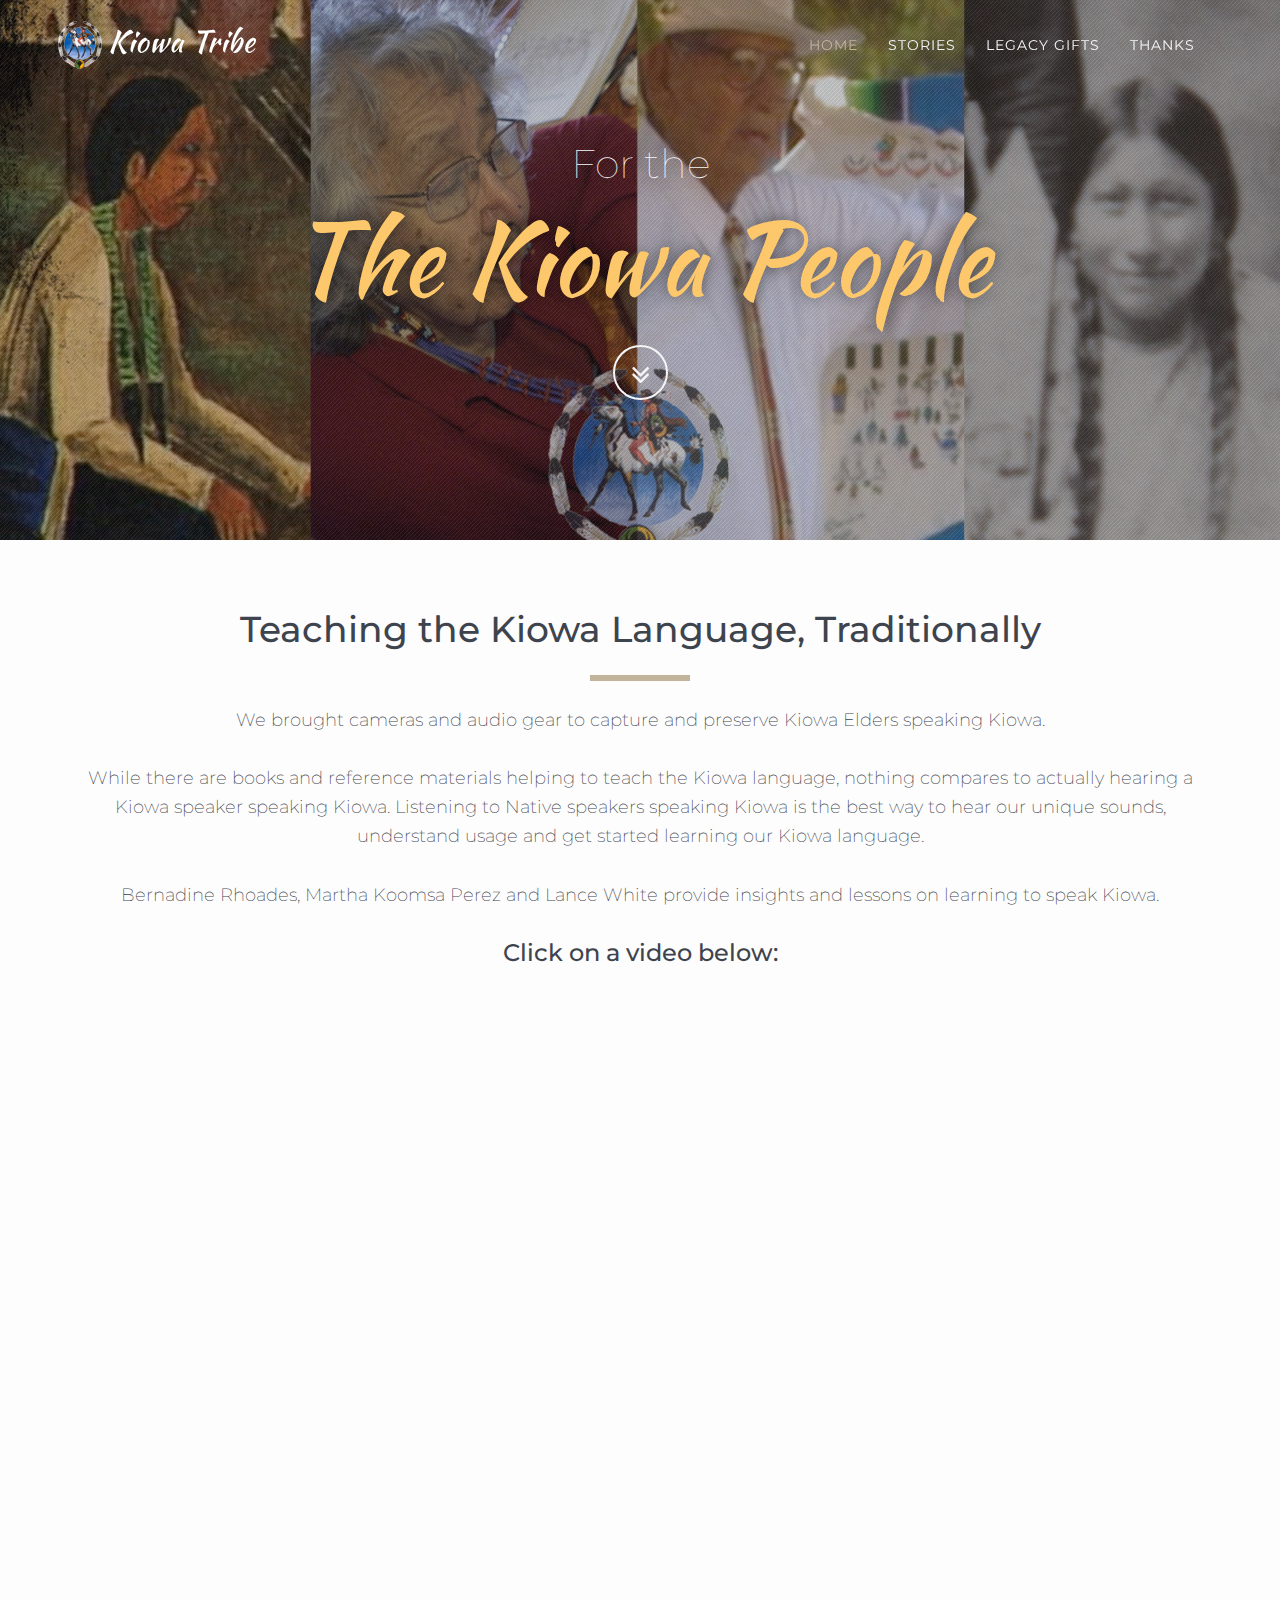
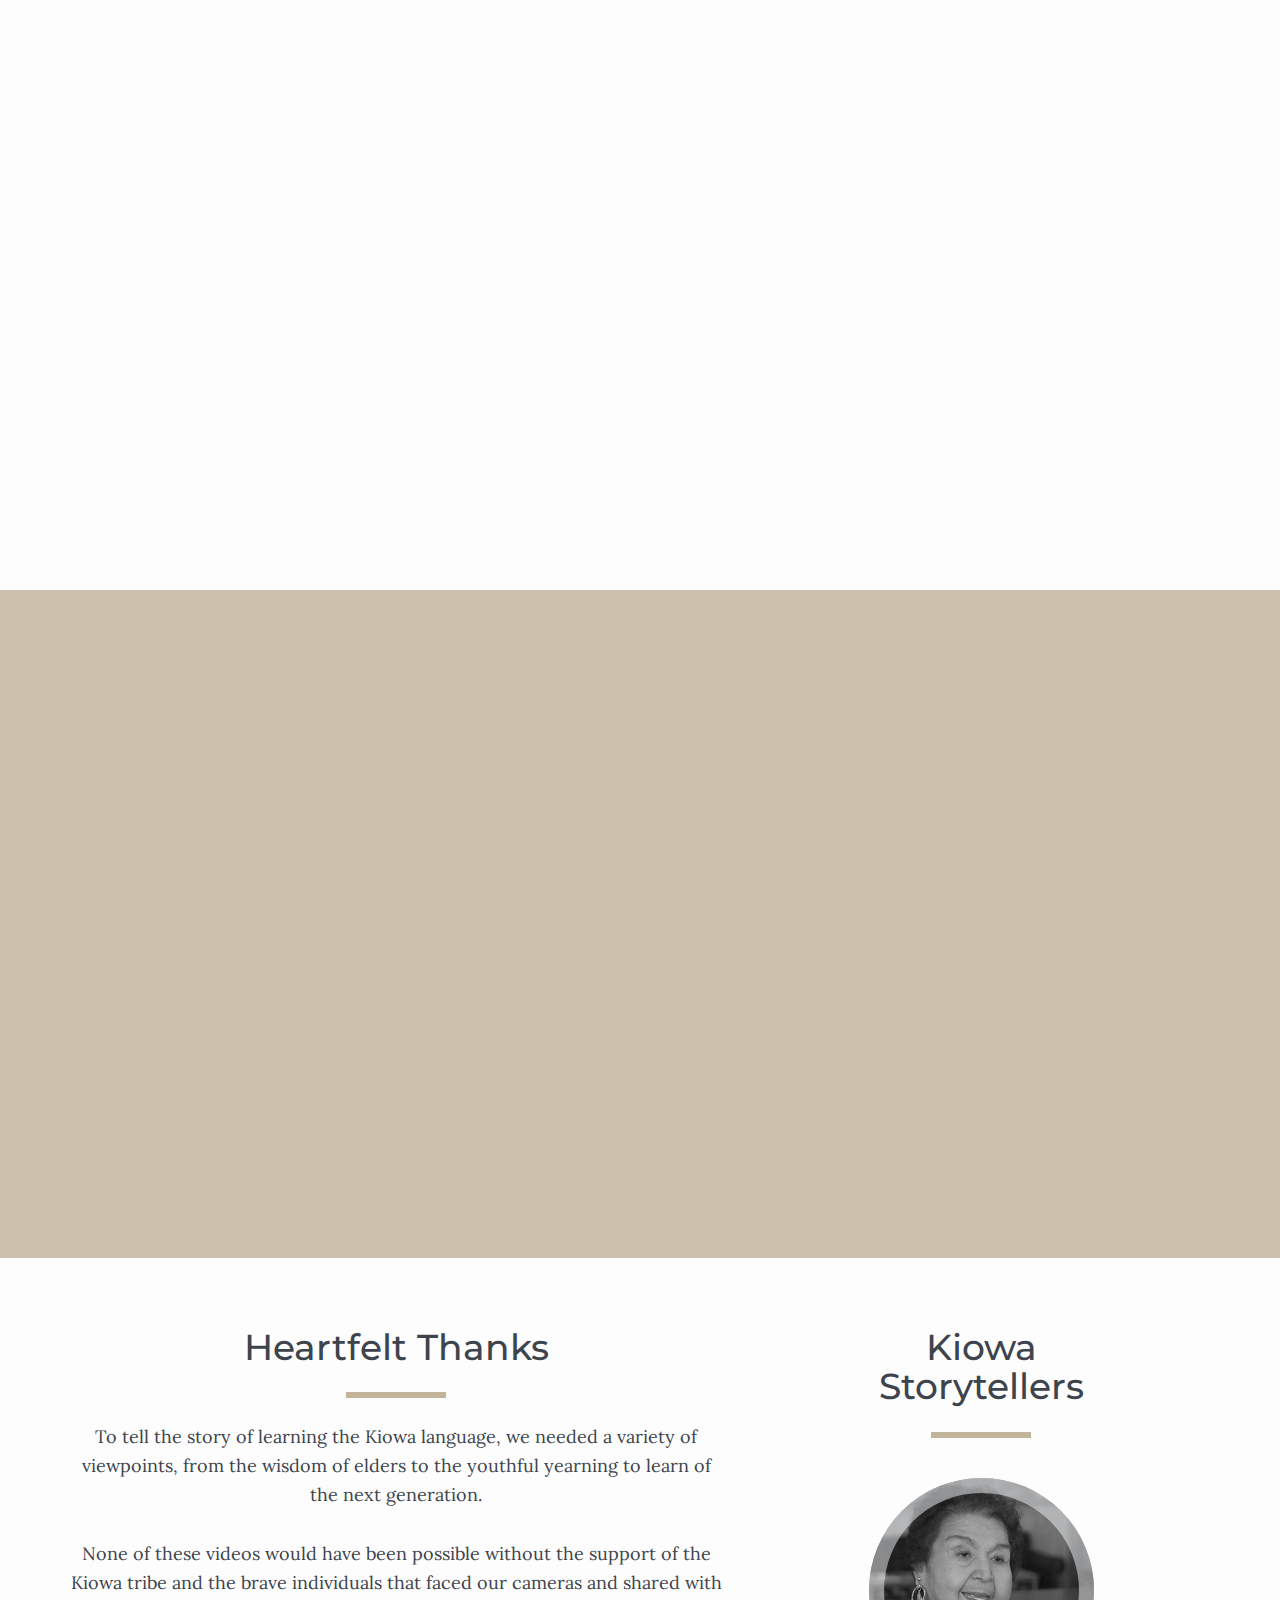
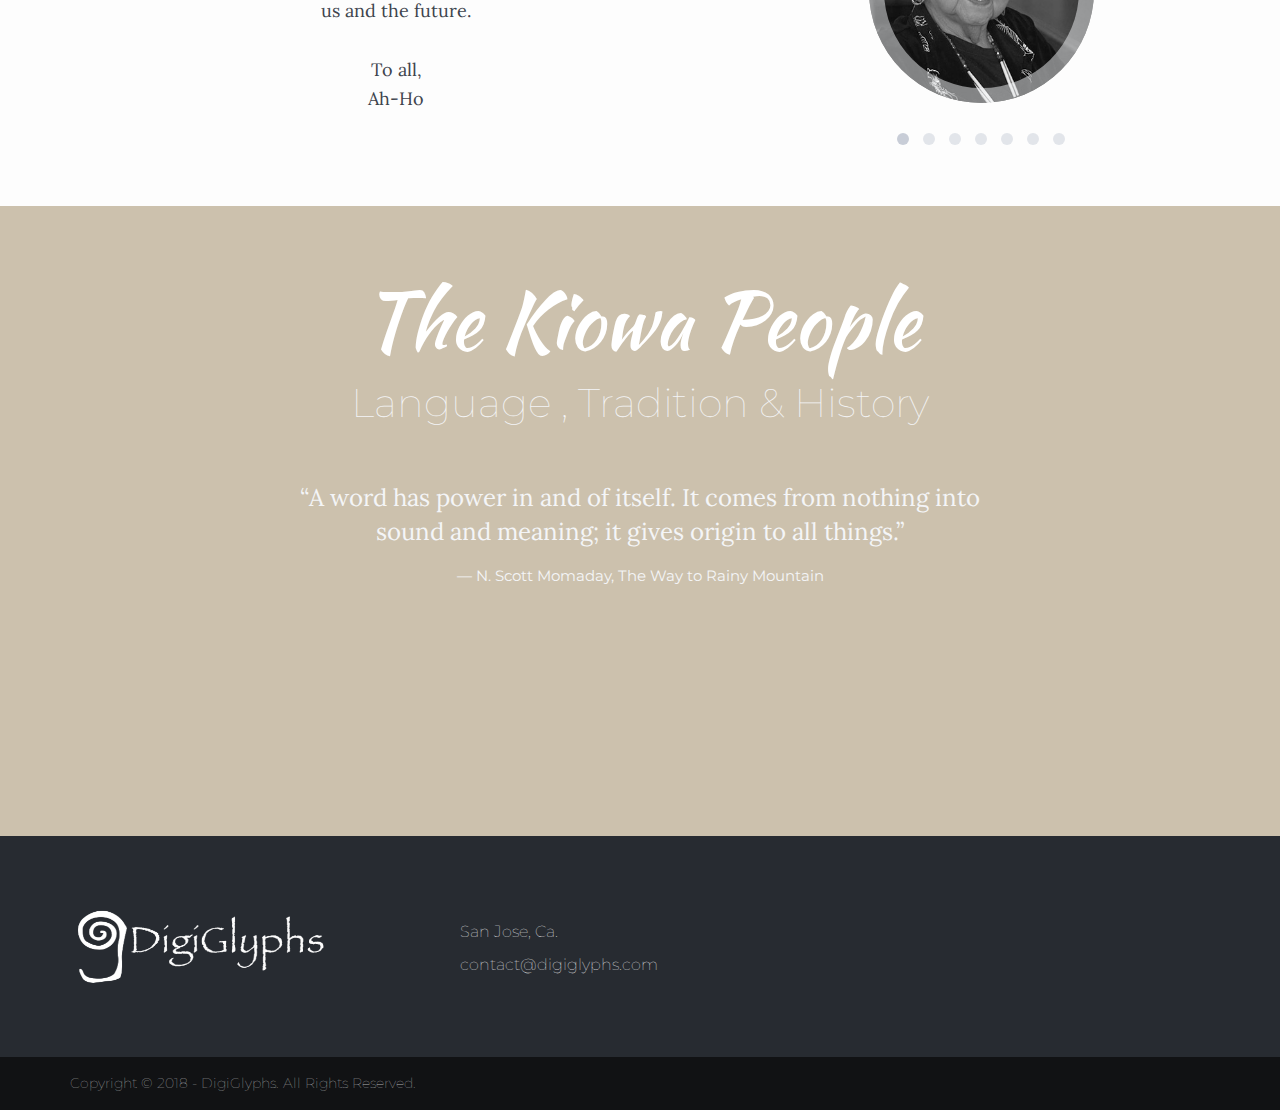
==== index.html @ 1495ea6d "initial commit" ====
<!DOCTYPE html>
<html lang="en">

<head>

    <meta charset="utf-8">
    <meta name="viewport" content="width=device-width, initial-scale=1, maximum-scale=1, user-scalable=no">
    <meta name="description" content="">
    <meta name="author" content="">

    <title>The Kiowa People</title>

    <!-- Bootstrap Core CSS -->
    <link href="assets/css/bootstrap/bootstrap.min.css" rel="stylesheet" type="text/css">

    <!-- Fonts -->
    <link href="assets/css/plugins/font-awesome/css/font-awesome.min.css" rel="stylesheet" type="text/css">
    <link href='http://fonts.googleapis.com/css?family=Lora:400,700,400italic,700italic' rel='stylesheet' type='text/css'>
    <link href='http://fonts.googleapis.com/css?family=Montserrat:400,700' rel='stylesheet' type='text/css'>
    <link href='http://fonts.googleapis.com/css?family=Pacifico' rel='stylesheet' type='text/css'>

    <!-- Retina Images Plugin -->
    <script src="assets/js/plugins/retina/retina.min.js"></script>

    <!-- Plugin CSS -->
    <link href="assets/css/plugins/hover/hover.min.css" rel="stylesheet">
    <link href="assets/css/plugins/owl.carousel/owl.carousel.css" rel="stylesheet">
    <link href="assets/css/plugins/owl.carousel/owl.theme.css" rel="stylesheet">
    <link href="assets/css/plugins/owl.carousel/owl.transitions.css" rel="stylesheet">
    <link href="assets/css/plugins/jquery.fs.wallpaper/jquery.fs.wallpaper.css" rel="stylesheet">
    <link href="assets/css/plugins/magnific-popup/magnific-popup.css" rel="stylesheet">

    <!-- Spectrum CSS -->
     <link href="assets/css/spectrum-coffee.css" rel="stylesheet">

    <!-- Special CSS -->
     <link href="assets/css/kiowapeople.css" rel="stylesheet">

    <!-- HTML5 shim and Respond.js IE8 support of HTML5 elements and media queries -->
    <!--[if lt IE 9]>
      <script src="assets/js/html5shiv.js"></script>
      <script src="assets/js/respond.min.js"></script>
    <![endif]-->

</head>

<body id="page-top" data-spy="scroll" data-target=".navbar-fixed-top">

    <div id="wrapper">

        <nav class="navbar navbar-dark navbar-fixed-top" role="navigation">
            <div class="container">
                <div class="navbar-header page-scroll">
                    <button type="button" class="navbar-toggle" data-toggle="collapse" data-target=".navbar-main-collapse">
                        <i class="fa fa-bars"></i>
                    </button>
                    <a class="navbar-brand" href="https://www.kiowatribe.org" target="_blank">
                        <span class="logo">
                            <img src="assets/img/logo.png" alt="">
                        </span>
                    </a>
                </div>

                <!-- Collect the nav links, forms, and other content for toggling -->
                <div class="collapse navbar-collapse navbar-right navbar-main-collapse">
                    <ul class="nav navbar-nav">
                        <!-- Hidden li included to remove active class from about link when scrolled up past about section -->
                        <li class="hidden">
                            <a href="#page-top"></a>
                        </li>
                        <li class="page-scroll">
                            <a href="#page-top">Home</a>
                        </li>
                        <li class="page-scroll">
                            <a href="#blog">Stories</a>
                        </li>
                        <li class="page-scroll">
                            <a href="#call">Legacy Gifts</a>
                        </li>
                        <li class="page-scroll">
                            <a href="#about">Thanks</a>
                        </li>
                        <!--<li class="page-scroll">-->
                            <!--<a href="#contact">Contact</a>-->
                        <!--</li>-->
                    </ul>
                </div>
                <!-- /.navbar-collapse -->
            </div>
            <!-- /.container -->
        </nav>

        <header class="intro-img-half intro-dark-bg" style="background-image: url(assets/img/demo-bgs/kiowa_people_header_bg.jpg)" data-stellar-background-ratio="0.5">
            <div class="overlay"></div>
            <div class="intro-body" data-scrollreveal="move 0 over 1s">
                <div class="container banner">
                    <div class="intro-welcome">For the</div>
                    <br>
                    <h1 class="brand-heading">
                        <span class="text-primary">The Kiowa People</span>
                    </h1>
                    <div class="">
                        <div class="item active">
                            <!--<span class="text-secondary">Teaching The Kiowa Language, Traditionally</span>-->
                        </div>
                    </div>
                    <div class="page-scroll" data-scrollreveal="enter bottom after .6s">
                        <a href="#blog" class="btn btn-scroll-light sink">
                            <i class="fa fa-angle-double-down"></i>
                        </a>
                    </div>
                </div>
            </div>
        </header>


        <section id="blog" class="blog-1 bg-lighter">
            <div class="container">
                <div class="row">
                    <div class="col-lg-12 text-center">
                        <h2>Teaching the Kiowa Language, Traditionally</h2>
                        <hr class="primary mb">
                    </div>
                </div>
                <div class="row">
                    <div class="col-lg-12 intro-text text-center">
                        <p>
                            We brought cameras and audio gear to capture and preserve Kiowa Elders speaking Kiowa.
                        </p>
                        <p>
                            While there are books and reference materials helping to teach the Kiowa language, nothing compares to actually hearing a Kiowa speaker speaking Kiowa.  Listening to Native speakers speaking Kiowa is the best way to hear our unique sounds, understand usage and get started learning our Kiowa language.
                        </p>
                        <p>
                            Bernadine Rhoades, Martha Koomsa Perez and Lance White provide insights and lessons on learning to speak Kiowa.
                        </p>
                        <p>
                        <h3>Click on a video below:</h3>
                        </p>
                    </div>
                </div>
                <!-- Video Line -->
                <div class="row blog-row">
                    <div class="col-md-4 blog-col" data-scrollreveal="enter left over 1.5s">
                        <a href="javascript:void(0);" class="blog-preview-img portfolio-link"
                           data-vid-title="Kiowa Language Lessons from Our Elders"
                           data-vid-id="260702461"
                           data-vid-subtitle="Kiowa Language Lesson"
                           data-vid-description=" short documentary on learning to speak Kiowa, why we started losing the language and the desires to save it."
                           data-vid-time="5 minutes 45 seconds"
                           data-vid-date=""
                           data-toggle="modal">
                            <div class="caption">
                                <div class="caption-content">
                                    <i class="fa fa-play-circle-o fa-3x"></i>
                                </div>
                            </div>
                            <img src="assets/img/demo-blog/video-panel_coming_soon.jpg" class="img-responsive" alt="">
                        </a>
                        <div class="blog-preview-content">
                            <h3>
                                <a href="javascript:void(0);" class="portfolio-link"
                                   data-vid-title="Kiowa Language Lessons from Our Elders"
                                   data-vid-id="260702461"
                                   data-vid-subtitle="Kiowa Language Lesson"
                                   data-vid-description="A short documentary on learning to speak Kiowa, why we started losing the language and the desires to save it."
                                   data-vid-time="5 minutes 45 seconds"
                                   data-vid-date=""
                                   data-toggle="modal">Learning Kiowa</a>
                                <p>&nbsp;</p>
                            </h3>
                            <p class="description">A short documentary on learning to speak Kiowa, why we started losing the language and the desires to save it.</p>
                            <div class="continue pull-right btn btn-default btn btn-default">
                                <a href="javascript:void(0);" class="portfolio-link"
                                   data-vid-title="Kiowa Language Lessons from Our Elders"
                                   data-vid-id="260702461"
                                   data-vid-subtitle="Kiowa Language Lesson"
                                   data-vid-description=" short documentary on learning to speak Kiowa, why we started losing the language and the desires to save it."
                                   data-vid-time="5 minutes 45 seconds"
                                   data-vid-date=""
                                   data-toggle="modal">
                                    Watch now &rarr;
                                </a>
                            </div>
                            <ul class="meta list-inline">
                                <li>&nbsp;</li>
                            </ul>
                        </div>
                    </div>

                    <!-- Video Line 2-->
                    <div class="col-md-4 blog-col" data-scrollreveal="enter left over 1.5s">
                        <a href="#portfolio-modal-2" class="blog-preview-img portfolio-link"
                           data-vid-title="Kiowa Language Lessons from Our Elders"
                           data-vid-id="264141052"
                           data-vid-subtitle="Kiowa Language Lesson"
                           data-vid-description="Kiowa Elder Bernadine Rhoades has spoken Kiowa since birth.  It’s the language she grew up speaking daily. Bernadine introduces viewers to the unique sounds of the Kiowa language and some basic conversational words.."
                           data-vid-time="15 minutes 10 seconds"
                           data-vid-date=""
                           data-toggle="modal">
                            <div class="caption">
                                <div class="caption-content">
                                    <i class="fa fa-play-circle-o fa-3x"></i>
                                </div>
                            </div>
                            <img src="assets/img/demo-blog/bernadine1.jpg" class="img-responsive" alt="">
                        </a>
                        <div class="blog-preview-content">
                            <h3>
                                <a href="#portfolio-modal-2" class="portfolio-link"
                                   data-vid-title="Kiowa Language Lessons from Our Elders"
                                   data-vid-id="264141052"
                                   data-vid-subtitle="Kiowa Language Lesson"
                                   data-vid-description="Kiowa Elder Bernadine Rhoades has spoken Kiowa since birth.  It’s the language she grew up speaking daily. Bernadine introduces viewers to the unique sounds of the Kiowa language and some basic conversational words."
                                   data-vid-time="15 minutes 10 seconds"
                                   data-vid-date=""
                                   data-toggle="modal">Bernadine H. Rhoades <div style="font-size: 14px; margin-left: -8px"> &nbsp;&nbsp;“Tosahnha”</div></a>
                                <p>Introduction to the Kiowa Language</p>
                            </h3>
                            <p class="description">Kiowa Elder Bernadine Rhoades has spoken Kiowa since birth.  It’s the language she grew up speaking daily.
                                Bernadine introduces viewers to the unique sounds of the Kiowa language and some basic conversational words.</p>
                            <div class="continue pull-right btn btn-default">
                                <a href="#portfolio-modal-2" class="portfolio-link"
                                   data-vid-title="Kiowa Language Lessons from Our Elders"
                                   data-vid-id="264141052"
                                   data-vid-subtitle="Kiowa Language Lesson"
                                   data-vid-description="Kiowa Elder Bernadine Rhoades has spoken Kiowa since birth.  It’s the language she grew up speaking daily. Bernadine introduces viewers to the unique sounds of the Kiowa language and some basic conversational words."
                                   data-vid-time="15 minutes 10 seconds"
                                   data-vid-date=""
                                   data-toggle="modal">
                                    Watch now &rarr;
                                </a>
                            </div>
                            <ul class="meta list-inline">
                                <li>&nbsp;</li>
                            </ul>
                        </div>
                    </div>
                    <!-- Video Line 3 -->
                    <div class="col-md-4 blog-col" data-scrollreveal="enter left over 1.5s">
                        <a href="#portfolio-modal-2" class="blog-preview-img portfolio-link"
                           data-vid-title="Kiowa Language Lessons from Our Elders"
                           data-vid-id="264533274"
                           data-vid-subtitle="Kiowa Language Lesson 1"
                           data-vid-description="Martha Koomsa Perez learned to speak Kiowa from her father Bill Koomsa. She is dedicated to teaching others the Kiowa language.  In her first lesson, Martha provides background on the language while teaching words for every day use."
                           data-vid-time="19 minutes 50 seconds"
                           data-vid-date=""
                           data-toggle="modal">
                            <div class="caption">
                                <div class="caption-content">
                                    <i class="fa fa-play-circle-o fa-3x"></i>
                                </div>
                            </div>
                            <img src="assets/img/demo-blog/martha_L1.jpg" class="img-responsive" alt="">
                        </a>
                        <div class="blog-preview-content">
                            <h3>
                                <a href="j#portfolio-modal-2" class="portfolio-link"
                                   data-vid-title="Kiowa Language Lessons from Our Elders"
                                   data-vid-id="264533274"
                                   data-vid-subtitle="Kiowa Language Lesson 1"
                                   data-vid-description="Martha Koomsa Perez learned to speak Kiowa from her father Bill Koomsa. She is dedicated to teaching others the Kiowa language.  In her first lesson, Martha provides background on the language while teaching words for every day use."
                                   data-vid-time="19 minutes 50 seconds"
                                   data-vid-date=""
                                   data-toggle="modal">Martha Koomsa Perez</a>
                                <p>Kiowa Language Lesson 1</p>
                            </h3>
                            <p class="description">Martha Koomsa Perez learned to speak Kiowa from her father Bill Koomsa. She is dedicated to teaching others the Kiowa language.  In her first lesson, Martha provides background on the language while teaching words for every day use.</p>
                            <div class="continue pull-right btn btn-default">
                                <a href="#portfolio-modal-2" class="portfolio-link"
                                   data-vid-title="Kiowa Language Lessons from Our Elders"
                                   data-vid-id="264533274"
                                   data-vid-subtitle="Kiowa Language Lesson 1"
                                   data-vid-description="Martha Koomsa Perez learned to speak Kiowa from her father Bill Koomsa. She is dedicated to teaching others the Kiowa language.  In her first lesson, Martha provides background on the language while teaching words for every day use."
                                   data-vid-time="19 minutes 50 seconds"
                                   data-vid-date=""
                                   data-toggle="modal">
                                    Watch now &rarr;
                                </a>
                            </div>
                            <ul class="meta list-inline">
                                <li>&nbsp;</li>
                            </ul>
                        </div>
                    </div>
                </div>
                <!-- Video Line 4 -->
                <div class="row blog-row">
                    <div class="col-md-4 blog-col" data-scrollreveal="enter left over 1.5s">
                        <a href="#portfolio-modal-2" class="blog-preview-img portfolio-link"
                           data-vid-title="Kiowa Language Lessons from Our Elders"
                           data-vid-id="264532308"
                           data-vid-subtitle="Kiowa Language Lesson 2"
                           data-vid-description="Kiowa Speaker Martha Koomsa Perez continues providing lessons on the Kiowa language. She reviews the unique sounds used in the language and discusses words that sound alike."
                           data-vid-time="5 minutes 41 seconds"
                           data-vid-date=""
                           data-toggle="modal">
                            <div class="caption">
                                <div class="caption-content">
                                    <i class="fa fa-play-circle-o fa-3x"></i>
                                </div>
                            </div>
                            <img src="assets/img/demo-blog/martha_L2.jpg" class="img-responsive" alt="">
                        </a>
                        <div class="blog-preview-content">
                            <h3>
                                <a href="#portfolio-modal-2" class="portfolio-link"
                                   data-vid-title="Kiowa Language Lessons from Our Elders"
                                   data-vid-id="264532308"
                                   data-vid-subtitle="Kiowa Language Lesson 2"
                                   data-vid-description="Kiowa Speaker Martha Koomsa Perez continues providing lessons on the Kiowa language. She reviews the unique sounds used in the language and discusses words that sound alike."
                                   data-vid-time="5 minutes 41 seconds"
                                   data-vid-date=""
                                   data-toggle="modal">Martha Koomsa Perez</a>
                                <p>Kiowa Language Lesson 2</p>
                            </h3>
                            <p class="description">Kiowa Speaker Martha Koomsa Perez continues providing lessons on the Kiowa language. She reviews the unique sounds used in the language and discusses words that sound alike.</p>
                            <div class="continue pull-right btn btn-default">
                                <a href="#portfolio-modal-2" class="portfolio-link"
                                   data-vid-title="Kiowa Language Lessons from Our Elders"
                                   data-vid-id="264532308"
                                   data-vid-subtitle="Kiowa Language Lesson 2"
                                   data-vid-description="Kiowa Speaker Martha Koomsa Perez continues providing lessons on the Kiowa language. She reviews the unique sounds used in the language and discusses words that sound alike."
                                   data-vid-time="5 minutes 41 seconds"
                                   data-vid-date=""
                                   data-toggle="modal">
                                    Watch now &rarr;
                                </a>
                            </div>
                            <ul class="meta list-inline">
                                <li>&nbsp;</li>
                            </ul>
                        </div>
                    </div>
                    <!-- Video Line -->
                    <div class="col-md-4 blog-col" data-scrollreveal="enter left over 1.5s">
                        <a href="javascript:void(0);" class="blog-preview-img portfolio-link"
                           data-vid-title="Kiowa Language Lessons from Our Elders"
                           data-vid-id="260702461"
                           data-vid-subtitle="Kiowa Language Lesson"
                           data-vid-description="Kiowa-speaker Martha Koomsa Perez encourages viewers to use the Kiowa language in daily life. She reviews common Kiowa words and conversational phrases to use in daily life."
                           data-vid-time="5 minutes 45 seconds"
                           data-vid-date=""
                           data-toggle="modal">
                            <div class="caption">
                                <div class="caption-content">
                                    <i class="fa fa-play-circle-o fa-3x"></i>
                                </div>
                            </div>
                            <img src="assets/img/demo-blog/video-panel_coming_soon.jpg" class="img-responsive" alt="">
                        </a>
                        <div class="blog-preview-content">
                            <h3>
                                <a href="javascript:void(0);" class="portfolio-link"
                                   data-vid-title="Kiowa Language Lessons from Our Elders"
                                   data-vid-id="260702461"
                                   data-vid-subtitle="Kiowa Language Lesson"
                                   data-vid-description="Kiowa-speaker Martha Koomsa Perez encourages viewers to use the Kiowa language in daily life. She reviews common Kiowa words and conversational phrases to use in daily life."
                                   data-vid-time="5 minutes 45 seconds"
                                   data-vid-date=""
                                   data-toggle="modal">Martha Koomsa Perez</a>
                                <p>Kiowa Language Lesson 3</p>
                            </h3>
                            <p class="description">Kiowa-speaker Martha Koomsa Perez encourages viewers to use the Kiowa language in daily life. She reviews common Kiowa words and conversational phrases to use in daily life.</p>
                            <div class="continue pull-right btn btn-default">
                                <a href="javascript:void(0);" class="portfolio-link"
                                   data-vid-title="Kiowa Language Lessons from Our Elders"
                                   data-vid-id="260702461"
                                   data-vid-subtitle="Kiowa Language Lesson"
                                   data-vid-description="Kiowa-speaker Martha Koomsa Perez encourages viewers to use the Kiowa language in daily life. She reviews common Kiowa words and conversational phrases to use in daily life."
                                   data-vid-time="5 minutes 45 seconds"
                                   data-vid-date=""
                                   data-toggle="modal">
                                    Watch now &rarr;
                                </a>
                            </div>
                            <ul class="meta list-inline">
                                <li>&nbsp;</li>
                            </ul>
                        </div>
                    </div>
                    <!-- Video Line -->
                    <div class="col-md-4 blog-col" data-scrollreveal="enter left over 1.5s">
                        <a href="#portfolio-modal-2" class="blog-preview-img portfolio-link"
                           data-vid-title="Kiowa Language Lessons from Our Elders"
                           data-vid-id="264268846"
                           data-vid-subtitle="Kiowa Language Lesson"
                           data-vid-description="Lance White was raised by his grandparents. Their only language was Kiowa.  Lance shares his knowledge of common Kiowa words and conversational phrases to use in daily conversations."
                           data-vid-time="12 minutes"
                           data-vid-date=""
                           data-toggle="modal">
                            <div class="caption">
                                <div class="caption-content">
                                    <i class="fa fa-play-circle-o fa-3x"></i>
                                </div>
                            </div>
                            <img src="assets/img/demo-blog/lance.jpg" class="img-responsive" alt="">
                        </a>
                        <div class="blog-preview-content">
                            <h3>
                                <a href="#portfolio-modal-2" class="portfolio-link"
                                   data-vid-title="Kiowa Language Lessons from Our Elders"
                                   data-vid-id="264268846"
                                   data-vid-subtitle="Kiowa Language Lesson"
                                   data-vid-description="Lance White was raised by his grandparents. Their only language was Kiowa.  Lance shares his knowledge of common Kiowa words and conversational phrases to use in daily conversations."
                                   data-vid-time="12 minutes"
                                   data-vid-date=""
                                   data-toggle="modal">Lance White</a>
                                <p>Kiowa Language Lesson</p>
                            </h3>
                            <p class="description">Lance White was raised by his grandparents.  Their only language was Kiowa.  Lance shares his knowledge of common Kiowa words and conversational phrases to use in daily conversations.</p>
                            <div class="continue pull-right btn btn-default">
                                <a href="#portfolio-modal-2" class="portfolio-link"
                                   data-vid-title="Kiowa Language Lessons from Our Elders"
                                   data-vid-id="264268846"
                                   data-vid-subtitle="Kiowa Language Lesso"
                                   data-vid-description="Lance White was raised by his grandparents. Their only language was Kiowa.  Lance shares his knowledge of common Kiowa words and conversational phrases to use in daily conversations."
                                   data-vid-time="12 minutes"
                                   data-vid-date=""
                                   data-toggle="modal">
                                    Watch now &rarr;
                                </a>
                            </div>
                            <ul class="meta list-inline">
                                <li>&nbsp;</li>
                            </ul>
                        </div>
                    </div>
                </div>
            </div>
        </section>




        <aside class="blog-1 bg-parallax-dark nopadding" style="background-image: url(assets/img/demo-bgs/faces-demo.jpg);" data-stellar-background-ratio="0.5" id="call">
            <div class="aside-overlay">
                <div class="container koomsa-gift">
                    <div class="row blog-row">

                        <!-- Video Line -->
                        <div class="col-md-4 blog-col" data-scrollreveal="enter left over 1.5s">
                            <a href="javascript:void(0);" class="blog-preview-img portfolio-link"
                               data-vid-title="It Started with a Call"
                               data-vid-id="260702461"
                               data-vid-subtitle="Koomsa Family Legacy"
                               data-vid-description="Martha shared many sacred Koomsa family stories, songs and drumming in Koomsa Family Legacy. She encourages other families to share so that our stories, songs, crafts, ways and language are preserved."
                               data-vid-time="5 minutes 45 seconds"
                               data-vid-date=""
                               data-toggle="modal">
                                <div class="caption">
                                    <div class="caption-content">
                                        <i class="fa fa-play-circle-o fa-3x"></i>
                                    </div>
                                </div>
                                <img src="assets/img/demo-blog/video-panel_coming_soon.jpg" class="img-responsive" alt="">
                            </a>
                            <div class="blog-preview-content">
                                <h3>
                                    <a href="javascript:void(0);" class="portfolio-link"
                                       data-vid-title="It Started with a Call"
                                       data-vid-id="260702461"
                                       data-vid-subtitle="Koomsa Family Legacy"
                                       data-vid-description="Martha shared many sacred Koomsa family stories, songs and drumming in Koomsa Family Legacy. She encourages other families to share so that our stories, songs, crafts, ways and language are preserved."
                                       data-vid-time="5 minutes 45 seconds"
                                       data-vid-date=""
                                       data-toggle="modal">Koomsa Family Legacy</a>
                                    <p>A Gift to the Kiowa People</p>
                                </h3>
                                <p class="description">Martha shared many sacred Koomsa family stories, songs and
                                    drumming in Koomsa Family Legacy. <br>
                                    She encourages other families to share so that
                                    our stories, songs, crafts, ways and language are preserved.</p>
                                <div class="continue pull-right btn btn-default">
                                    <a href="javascript:void(0);" class="portfolio-link"
                                       data-vid-title="It Started with a Call"
                                       data-vid-id="260702461"
                                       data-vid-subtitle="Koomsa Family Legacy"
                                       data-vid-description="Martha shared many sacred Koomsa family stories, songs and drumming in Koomsa Family Legacy. She encourages other families to share so that our stories, songs, crafts, ways and language are preserved."
                                       data-vid-time="5 minutes 45 seconds"
                                       data-vid-date=""
                                       data-toggle="modal">
                                        Watch now &rarr;
                                    </a>
                                </div>
                                <ul class="meta list-inline">
                                    <li></li>
                                </ul>
                            </div>
                        </div>
                        <!-- // END Video line -->

                        <!-- Video Line -->
                        <div class="col-md-4 blog-col" data-scrollreveal="enter left over 1.5s">
                            <a href="javascript:void(0);" class="blog-preview-img portfolio-link"
                               data-vid-title="It Started with a Call"
                               data-vid-id="260702461"
                               data-vid-subtitle="Koomsa Family Songs"
                               data-vid-description="Enjoy the sounds of Kiowa songs and drums, watch as the Koomsa family
                                    gather to share family songs and drumming in Koomsa Family Songs."
                               data-vid-time="TBD"
                               data-vid-date=""
                               data-toggle="modal">
                                <div class="caption">
                                    <div class="caption-content">
                                        <i class="fa fa-play-circle-o fa-3x"></i>
                                    </div>
                                </div>
                                <img src="assets/img/demo-blog/video-panel_coming_soon.jpg" class="img-responsive" alt="">
                            </a>
                            <div class="blog-preview-content">
                                <h3>
                                    <a href="javascript:void(0);" class="portfolio-link"
                                       data-vid-title="It Started with a Call"
                                       data-vid-id="260702461"
                                       data-vid-subtitle="Koomsa Family Songs"
                                       data-vid-description="Enjoy the sounds of Kiowa songs and drums, watch as the Koomsa family
                                    gather to share family songs and drumming in Koomsa Family Songs."
                                       data-vid-time="TBD"
                                       data-vid-date=""
                                       data-toggle="modal">Koomsa Family Songs</a>
                                    <p>Traditional Kiowa Songs</p>
                                </h3>
                                <p class="description">Enjoy the sounds of Kiowa songs and drums, watch as the Koomsa family
                                    gather to share family songs and drumming in Koomsa Family Songs.</p>
                                <div class="continue pull-right btn btn-default">
                                    <a href="javascript:void(0);" class="portfolio-link"
                                       data-vid-title="It Started with a Call"
                                       data-vid-id="260702461"
                                       data-vid-subtitle="Koomsa Family Songs"
                                       data-vid-description="Enjoy the sounds of Kiowa songs and drums, watch as the Koomsa family
                                    gather to share family songs and drumming in Koomsa Family Songs."
                                       data-vid-time="TBD"
                                       data-vid-date=""
                                       data-toggle="modal">
                                        Watch now &rarr;
                                    </a>
                                </div>
                                <ul class="meta list-inline">
                                    <li></li>
                                </ul>
                            </div>
                        </div>
                        <!-- // END Video line -->

                        <!-- Video Line -->
                        <div class="col-md-4 blog-col" data-scrollreveal="enter left over 1.5s">

                            <div class="call-text-block">
                                <h2 style="margin-top: 0">The Time is Now</h2>
                                <hr class="light" style="max-width: 100%; width: 100%">
                                <p>
                                    Martha Koomsa Perez insisted that now was the time to preserve the sounds of the
                                    Kiowa language with broadcast-quality video recorded lessons, “We learned to speak
                                    Kiowa by hearing and using the language daily, to learn our language, you must hear
                                    it in action.” She volunteered to have her Kiowa language classes videotaped so that
                                    students can hear the unique sound of the Kiowa language and incorporate Kiowa words
                                    into daily life.
                                </p>
                                <p>
                                    Martha then took it a step further, by allowing her sacred family songs and stories
                                    be videotaped and shared for the benefit of the Kiowa tribe today and tomorrow.
                                </p>

                            </div>
                        </div>
                        <!-- // END Video line -->


                    </div>
                </div>
            </div>
        </aside>


        <section id="about" class="about-3 bg-lighter text-center">
            <div class="container">
                <div class="row">
                    <div class="col-lg-7 col-md-6">
                        <h2>Heartfelt Thanks</h2>
                        <hr class="primary">
                        <p>To tell the story of learning the Kiowa language, we needed a variety of viewpoints, from the
                            wisdom of elders to the youthful yearning to learn of the next generation.</p>
                        <p>None of these videos would have been possible without the support of the Kiowa tribe and the
                            brave individuals that faced our cameras and shared with us and the future.</p>

                           <p> To all,
                               <br>
                               Ah-Ho</p>
                    </div>
                    <div class="col-lg-3 col-lg-offset-1 col-md-6">
                        <h2>Kiowa Storytellers</h2>
                        <hr class="primary">
                        <div id="about-3-carousel" class="text-center">
                            <div class="item about-img-1">
                                <div class="info">
                                    <!-- Mobile Fallback Image -->
                                    <img class="img-responsive img-circle visible-xs" src="assets/img/demo-portraits/portrait-1.jpg" alt="">
                                    <!-- Name / Position / Social Links -->
                                    <h3>Martha Koomsa Perez </h3>
                                    <p>Kiowa Elder</p>
                                </div>
                            </div>
                            <div class="item about-img-2">
                                <div class="info">
                                    <!-- Mobile Fallback Image -->
                                    <img class="img-responsive img-circle visible-xs" src="assets/img/demo-portraits/portrait-2.jpg" alt="">
                                    <!-- Name / Position / Social Links -->
                                    <h3>Bernadine H. Rhoades</h3>
                                    <p>Kiowa Elder</p>
                                </div>
                            </div>
                            <div class="item about-img-3">
                                <div class="info">
                                    <!-- Mobile Fallback Image -->
                                    <img class="img-responsive img-circle visible-xs" src="assets/img/demo-portraits/portrait-3.jpg" alt="">
                                    <!-- Name / Position / Social Links -->
                                    <h3>Lance White</h3>
                                    <p>Kiowa Elder</p>
                                </div>
                            </div>
                            <div class="item about-img-4">
                                <div class="info">
                                    <!-- Mobile Fallback Image -->
                                    <img class="img-responsive img-circle visible-xs" src="assets/img/demo-portraits/portrait-4.jpg" alt="">
                                    <!-- Name / Position / Social Links -->
                                    <h3>Ernest Redbird</h3>
                                    <p>Kiowa Elder</p>
                                </div>
                            </div>
                            <div class="item about-img-5">
                                <div class="info">
                                    <!-- Mobile Fallback Image -->
                                    <img class="img-responsive img-circle visible-xs" src="assets/img/demo-portraits/portrait-5.jpg" alt="">
                                    <!-- Name / Position / Social Links -->
                                    <h3>Darin Zotigh</h3>
                                    <p>Kiowa Elder</p>
                                </div>
                            </div>
                            <div class="item about-img-6">
                                <div class="info">
                                    <!-- Mobile Fallback Image -->
                                    <img class="img-responsive img-circle visible-xs" src="assets/img/demo-portraits/portrait-6.jpg" alt="">
                                    <!-- Name / Position / Social Links -->
                                    <h3>Matthew Komalty</h3>
                                    <p>Kiowa Elder</p>
                                </div>
                            </div>
                            <div class="item about-img-7">
                                <div class="info">
                                    <!-- Mobile Fallback Image -->
                                    <img class="img-responsive img-circle visible-xs" src="assets/img/demo-portraits/portrait-7.jpg" alt="">
                                    <!-- Name / Position / Social Links -->
                                    <h3>Dianna Hadley</h3>
                                    <p>Kiowa Tribe Member</p>
                                </div>
                            </div>
                        </div>
                    </div>
                </div>
            </div>
        </section>


        <aside class="bg-parallax-dark nopadding" style="background-image: url(assets/img/demo-bgs/sunrise_background.jpg);" data-stellar-background-ratio="0.5">
            <div class="aside-overlay">
                <div class="container lower-aside">
                    <div class="row text-center">
                        <div class="col-lg-8 col-lg-offset-2">
                            <h1 >The Kiowa People</h1>
                            <span class="sub-title">Language , Tradition & History</span>

                            <div class="quote">
                                “A word has power in and of itself. It comes from nothing into sound and meaning; it gives origin to all things.”
                                <span>― N. Scott Momaday, The Way to Rainy Mountain</span>
                            </div>
                            <div class="gap">

                            </div>
                        </div>

                    </div>
                </div>
            </div>
        </aside>




        <!--<section id="contact" class="contact-1">-->
            <!--<div class="container">-->
                <!--<div class="row">-->
                    <!--<div class="col-lg-6" data-scrollreveal="enter left over 1.5s">-->
                        <!--<h2>Contact Us</h2>-->
                        <!--<p>Spectrum comes loaded with a working contact form! Just follow the instructions in the documentation to get your form working. All you need to do is change an email address, no code writing required!</p>-->
                        <!--<p>The contact form to the right is a demo form and will not send email to Start Bootstrap. If you have a question about the theme, please contact us through our WrapBootstrap profile.</p>-->
                    <!--</div>-->
                    <!--<div class="col-lg-5 col-lg-offset-1" data-scrollreveal="enter right over 1.5s">-->
                        <!--<br>-->
                        <!--<form name="sentMessage" id="contactForm" novalidate>-->
                            <!--<div class="row control-group">-->
                                <!--<div class="form-group col-xs-12 floating-label-form-group controls">-->
                                    <!--<label>Name</label>-->
                                    <!--<input type="text" class="form-control" placeholder="Name" id="name" required data-validation-required-message="Please enter your name.">-->
                                    <!--<p class="help-block text-danger"></p>-->
                                <!--</div>-->
                            <!--</div>-->
                            <!--<div class="row control-group">-->
                                <!--<div class="form-group col-xs-12 floating-label-form-group controls">-->
                                    <!--<label>Email Address</label>-->
                                    <!--<input type="email" class="form-control" placeholder="Email Address" id="email" required data-validation-required-message="Please enter your email address.">-->
                                    <!--<p class="help-block text-danger"></p>-->
                                <!--</div>-->
                            <!--</div>-->
                            <!--<div class="row control-group">-->
                                <!--<div class="form-group col-xs-12 floating-label-form-group controls">-->
                                    <!--<label>Message</label>-->
                                    <!--<textarea rows="5" class="form-control" placeholder="Message" id="message" required data-validation-required-message="Please enter a message."></textarea>-->
                                    <!--<p class="help-block text-danger"></p>-->
                                <!--</div>-->
                            <!--</div>-->
                            <!--<br>-->
                            <!--<div id="success"></div>-->
                            <!--<div class="row">-->
                                <!--<div class="form-group col-xs-12">-->
                                    <!--<button type="submit" class="btn btn-lg btn-primary btn-square btn-raised">Send</button>-->
                                <!--</div>-->
                            <!--</div>-->
                        <!--</form>-->
                    <!--</div>-->
                <!--</div>-->
            <!--</div>-->
        <!--</section>-->

        <footer class="footer-1">
            <div class="upper">
                <div class="container">
                    <div class="row">
                        <div class="col-md-3">
                            <a href="http://www.digiglyphs.com" target="_blank" class="footer-logo"><h2 class="script"><img src="assets/img/logo-footer.png" > </h2></a>
                            <!--<address>-->
                                <!--<br>San Jose, Ca.-->
                                <!--<br>contact@digiglyphs.com-->
                                <!--<br>-->
                                <!--<abbr title="Phone">P:</abbr> <a href="tel:408-261-3008">(408) 261-3008</a>-->
                            <!--</address>-->
                        </div>
                        <div class="col-md-1 hidden-xs">
                            &nbsp;
                        </div>
                        <div class="col-md-3" style="padding-top: 35px">
                            <ul class="list-unstyled footer-links">
                                <li>
                                    San Jose, Ca.
                                </li>
                                <li>
                                    <a href="mailto:contact@digiglyphs.com">contact@digiglyphs.com</a>
                                </li>
                                <!--<li>-->
                                    <!--<a href="tel:408-261-3008">(408) 261-3008</a>-->
                                <!--</li>-->
                            </ul>
                        </div>
                        <div class="col-md-2">
                            <!--<h4>Documentation</h4>-->
                            <!--<ul class="list-unstyled footer-links">-->
                                <!--<li>-->
                                    <!--<a href="#">Bootstrap Components</a>-->
                                <!--</li>-->
                                <!--<li>-->
                                    <!--<a href="#">Usage Information</a>-->
                                <!--</li>-->
                                <!--<li>-->
                                    <!--<a href="tel:408-261-3008">(408) 261-3008</a>-->
                                <!--</li>-->
                            <!--</ul>-->
                        </div>
                        <div class="col-md-3">
                            <!--<h4>Social</h4>-->
                            <!--<ul class="list-inline">-->
                                <!--<li>-->
                                    <!--<a href="#" class="btn btn-social-light btn-facebook"><i class="fa fa-fw fa-facebook"></i></a>-->
                                <!--</li>-->
                                <!--<li>-->
                                    <!--<a href="#" class="btn btn-social-light btn-twitter"><i class="fa fa-fw fa-twitter"></i></a>-->
                                <!--</li>-->
                                <!--<li>-->
                                    <!--<a href="#" class="btn btn-social-light btn-dribbble"><i class="fa fa-fw fa-dribbble"></i></a>-->
                                <!--</li>-->
                                <!--<li>-->
                                    <!--<a href="#" class="btn btn-social-light btn-google-plus"><i class="fa fa-fw fa-google-plus"></i></a>-->
                                <!--</li>-->
                            <!--</ul>-->
                        </div>
                    </div>
                </div>
            </div>
            <div class="lower">
                <div class="container">
                    <div class="row">
                        <div class="col-md-12">
                            <span class="small">Copyright &copy; 2018 - DigiGlyphs. All Rights Reserved.</span>
                        </div>
                    </div>
                </div>
            </div>
        </footer>

    </div>

    <!-- Standard Portfolio Modal - Images and Text -->
    <!--<div id="portfolio-modal-1" class="portfolio-modal modal fade" tabindex="-1" role="dialog" aria-hidden="true">-->
        <!--<div class="modal-content">-->
            <!--<div class="close-modal" data-dismiss="modal">-->
                <!--<div class="lr">-->
                    <!--<div class="rl">-->
                    <!--</div>-->
                <!--</div>-->
            <!--</div>-->
            <!--<div class="container">-->
                <!--<div class="row first">-->
                    <!--<div class="col-lg-12">-->
                        <!--<h2 class="page-header">Project Name</h2>-->
                    <!--</div>-->
                <!--</div>-->
                <!--<div class="row">-->
                    <!--<div class="col-md-8">-->
                        <!--<div id="project-details-carousel" class="owl-carousel owl-theme">-->

                            <!--<div class="item">-->
                                <!--<img src="assets/img/demo-portfolio/10.jpg" alt="">-->
                            <!--</div>-->
                            <!--<div class="item">-->
                                <!--<img src="assets/img/demo-portfolio/11.jpg" alt="">-->
                            <!--</div>-->
                            <!--<div class="item">-->
                                <!--<img src="assets/img/demo-portfolio/12.jpg" alt="">-->
                            <!--</div>-->

                        <!--</div>-->
                    <!--</div>-->
                    <!--<div class="col-md-4">-->
                        <!--<h3>Project Description:</h3>-->
                        <!--<p>Lorem ipsum dolor sit amet, consectetur adipisicing elit. Dicta, et, ea, accusantium reprehenderit aliquam numquam fuga natus fugiat odit distinctio illo at unde.</p>-->
                        <!--<p>Lorem ipsum dolor sit amet, consectetur adipisicing elit. Incidunt, iusto molestiae possimus sint dignissimos! Laudantium, dolore, vel, sint, labore optio perferendis illo dolorum similique soluta eum cupiditate assumenda consequatur maiores.</p>-->
                    <!--</div>-->
                <!--</div>-->
                <!--<div class="row">-->
                    <!--<div class="col-md-8">-->
                        <!--<h3>Project Details:</h3>-->
                        <!--<ul class="list-unstyled project-details">-->
                            <!--<li>-->
                                <!--<strong>Client:</strong>Lorem Ipsum</li>-->
                            <!--<li>-->
                                <!--<strong>Services:</strong>Web Design, Photography</li>-->
                            <!--<li>-->
                                <!--<strong>Date:</strong>January 2015</li>-->
                        <!--</ul>-->
                    <!--</div>-->
                <!--</div>-->
            <!--</div>-->
        <!--</div>-->
    <!--</div>-->

    <!-- Standard Portfolio Modal - Video and Text -->
    <div id="portfolio-modal-2" class="portfolio-modal modal fade" tabindex="-1" role="dialog" aria-hidden="true">
        <div class="modal-content">
            <div class="close-modal" data-dismiss="modal">
                <div class="lr">
                    <div class="rl">
                    </div>
                </div>
            </div>
            <div class="container">
                <div class="row first">
                    <div class="col-lg-12">
                        <h2 class="page-header" id="video-modal-title"></h2>
                    </div>
                </div>
                <div class="row">
                    <div class="col-md-8">
                        <iframe id="video1" src="https://player.vimeo.com/video/254002009?title=0&amp;byline=0&amp;portrait=0" allowfullscreen width="400" height="225" style="border: none;"></iframe>
                    </div>
                    <div class="col-md-4">
                        <h3 id="video-modal-subtitle"></h3>
                        <p>
                            <span id="video-modal-descrip">

                            </span>
                        </p>
                    </div>
                </div>
                <div class="row">
                    <div class="col-md-8">
                        <h3>Details:</h3>
                        <ul class="list-unstyled project-details">
                            <li>
                                <strong>Time:</strong> <span id="video-modal-time"></span></li>
                            <!--<li>-->
                                <!--<strong>Services:</strong>Web Design, Photography</li>-->
                            <li>
                                <strong>Date:</strong> <span id="video-modal-date"></span></li>
                        </ul>
                    </div>
                </div>
            </div>
        </div>
    </div>

    <!-- Core JavaScript Files -->
    <script src="assets/js/jquery-1.10.2.js"></script>
    <script src="assets/js/bootstrap/bootstrap.min.js"></script>
    <script src="assets/js/modernizr.custom.js"></script>

    <!-- Plugin JavaScript Files -->
    <script src="assets/js/plugins/jquery.easing/jquery.easing.1.3.js"></script>
    <script src="assets/js/plugins/jquery.fitvids/jquery.fitvids.js"></script>
    <script src="assets/js/plugins/jquery.fs.wallpaper/jquery.fs.wallpaper.min.js"></script>
    <script src="assets/js/plugins/jquery.magnific-popup/jquery.magnific-popup.min.js"></script>
    <script src="assets/js/plugins/jquery.tubular/jquery.tubular.1.0.js"></script>
    <script src="assets/js/plugins/owl.carousel/owl.carousel.min.js"></script>
    <script src="assets/js/plugins/scrollReveal/scrollReveal.js"></script>
    <script src="assets/js/plugins/stellar/stellar.js"></script>
    <script src="assets/js/plugins/SmoothScroll/SmoothScroll.js"></script>
    <script src="assets/js/plugins/jqBootstrapValidation/jqBootstrapValidation.js"></script>
    <script src="assets/js/contact_me.js"></script>
    <script src="assets/js/plugins/isotope/isotope.pkgd.min.js"></script>

    <!-- Spectrum JavaScript Files -->
    <script src="assets/js/spectrum.nav.js"></script>
    <script src="assets/js/spectrum.js"></script>

<script>
    $( document ).ready(function() {

        $("#about-3-carousel").owlCarousel({

            items: 1,
            itemsDesktop: [1199, 1],
            itemsDesktopSmall: [979, 3],
            autoplay:true,
            autoplayTimeout:2000,
            autoplayHoverPause:true

        });

        $( ".portfolio-link" ).each(function( index ) {
            var $vtitle = $(this).data('vid-title');
            var $vurl = $(this).data('vid-id');
            var $vBase = 'https://player.vimeo.com/video/';
            var $vsubTitle = $(this).data('vid-subtitle');
            var $vdescrip = $(this).data('vid-description');
            var $vtime = $(this).data('vid-time');
            var $vdate = $(this).data('vid-date');
            $( this ).on( "click", function() {
                $('#video-modal-title').text($vtitle);
                $('#video1').attr('src' , $vBase + $vurl);
                $('#video-modal-subtitle').text($vsubTitle);
                $('#video-modal-descrip').text($vdescrip);
                $('#video-modal-time').text($vtime);
                $('#video-modal-date').text($vdate);
            });
        });



        function stopVideo() {
            var $frame = $('iframe#video1');

            // saves the current iframe source
            var vidsrc = $frame.attr('src');

            // sets the source to nothing, stopping the video
            $frame.attr('src', '');

            // sets it back to the correct link so that it reloads immediately on the next window open
            $frame.attr('src', vidsrc);
        }

        $('#portfolio-modal-2').on('hidden.bs.modal', function(e) {
            stopVideo();
        })
    });
</script>

</body>

</html>
---- assets/css/kiowapeople.css ----
@import url("https://fonts.googleapis.com/css?family=Montserrat:100,200,300,400,500,700");
@import url("https://fonts.googleapis.com/css?family=Paprika");
@import url("https://fonts.googleapis.com/css?family=Kaushan+Script");
#blog .continue.pull-right {
  padding: 20px; }

#blog ul.meta {
  font-size: 12px; }

.portfolio-modal .modal-content {
  background-color: #c2b49a;
  color: #434343; }

@media (min-width: 767px) {
  section {
    padding: 50px 0; } }

.banner .intro-welcome {
  font-family: "Montserrat", "Helvetica Neue", Helvetica, Arial, sans-serif;
  font-weight: 100; }

.banner .text-primary {
  color: #fdc76b;
  font-family: "Kaushan Script", cursive;
  text-transform: capitalize;
  font-weight: 400;
  font-size: 100px; }
  @media (min-width: 641px) and (max-width: 991px) {
    .banner .text-primary {
      font-size: 80px;
      -webkit-transition: font-size 1s ease;
      -moz-transition: font-size 1s ease;
      -ms-transition: font-size 1s ease;
      -o-transition: font-size 1s ease;
      transition: font-size 1s ease; } }
  @media (max-width: 640px) {
    .banner .text-primary {
      font-size: 50px;
      -webkit-transition: font-size 1s ease;
      -moz-transition: font-size 1s ease;
      -ms-transition: font-size 1s ease;
      -o-transition: font-size 1s ease;
      transition: font-size 1s ease; } }

.banner .text-secondary {
  font-family: "Montserrat", "Helvetica Neue", Helvetica, Arial, sans-serif;
  font-size: 28px;
  font-weight: 200; }
  @media (max-width: 640px) {
    .banner .text-secondary {
      font-size: 18px; } }

.intro-text {
  font-size: 18px;
  font-family: "Montserrat", "Helvetica Neue", Helvetica, Arial, sans-serif;
  font-weight: 200; }

.koomsa-gift h2 {
  font-weight: 200; }

.koomsa-gift p {
  margin: 10px; }

.lower-aside h1 {
  font-size: 80px;
  color: #FFF;
  font-family: "Kaushan Script", cursive;
  text-transform: capitalize;
  font-weight: 400; }
  @media (min-width: 641px) and (max-width: 991px) {
    .lower-aside h1 {
      font-size: 60px;
      -webkit-transition: font-size 1s ease;
      -moz-transition: font-size 1s ease;
      -ms-transition: font-size 1s ease;
      -o-transition: font-size 1s ease;
      transition: font-size 1s ease; } }
  @media (max-width: 640px) {
    .lower-aside h1 {
      font-size: 50px;
      -webkit-transition: font-size 1s ease;
      -moz-transition: font-size 1s ease;
      -ms-transition: font-size 1s ease;
      -o-transition: font-size 1s ease;
      transition: font-size 1s ease; } }

.lower-aside span.sub-title {
  font-size: 40px;
  font-family: "Montserrat", "Helvetica Neue", Helvetica, Arial, sans-serif;
  font-weight: 100; }
  @media (min-width: 641px) and (max-width: 991px) {
    .lower-aside span.sub-title {
      font-size: 25px;
      -webkit-transition: font-size 1s ease;
      -moz-transition: font-size 1s ease;
      -ms-transition: font-size 1s ease;
      -o-transition: font-size 1s ease;
      transition: font-size 1s ease; } }
  @media (max-width: 640px) {
    .lower-aside span.sub-title {
      font-size: 18px;
      -webkit-transition: font-size 1s ease;
      -moz-transition: font-size 1s ease;
      -ms-transition: font-size 1s ease;
      -o-transition: font-size 1s ease;
      transition: font-size 1s ease; } }

.lower-aside .gap {
  height: 200px; }

.lower-aside .quote {
  padding-top: 50px;
  font-size: 24px; }
  .lower-aside .quote span {
    display: block;
    padding-top: 15px;
    font-size: 15px;
    font-family: "Montserrat", "Helvetica Neue", Helvetica, Arial, sans-serif; }

@media (min-width: 767px) {
  .about-img-1 {
    background-image: url(../img/demo-portraits/portrait-1.jpg); }
  .about-img-2 {
    background-image: url(../img/demo-portraits/portrait-2.jpg); }
  .about-img-3 {
    background-image: url(../img/demo-portraits/portrait-3.jpg); }
  .about-img-4 {
    background-image: url(../img/demo-portraits/portrait-4.jpg); }
  .about-img-5 {
    background-image: url(../img/demo-portraits/portrait-5.jpg); }
  .about-img-6 {
    background-image: url(../img/demo-portraits/portrait-6.jpg); }
  .about-img-7 {
    background-image: url(../img/demo-portraits/portrait-7.jpg); }
  .about-img-8 {
    background-image: url(../img/demo-portraits/portrait-8.jpg); }
  .about-img-9 {
    background-image: url(../img/demo-portraits/portrait-9.jpg); } }

.footer-1 {
  font-family: "Montserrat", "Helvetica Neue", Helvetica, Arial, sans-serif;
  font-weight: 100; }
  .footer-1 address {
    line-height: 30px; }
  @media (max-width: 480px) {
    .footer-1 .footer-logo img {
      max-width: 80%; } }

#blog .continue.pull-right {
  padding: 5px; }

.blog-1 .blog-col .h3, .blog-1 .blog-col h3 {
  font-size: 22px;
  font-weight: 200; }

.blog-1 .blog-col .blog-preview-content p {
  font-size: 16px;
  margin: 0;
  padding-bottom: 0px; }
  .blog-1 .blog-col .blog-preview-content p.description {
    height: 175px; }

.blog-1 .blog-col .blog-preview-content .continue {
  font-size: 14px;
  padding-bottom: 5px; }

.koomsa-gift .koomsa-gift-vids {
  padding-top: 65px; }
  @media (max-width: 769px) {
    .koomsa-gift .koomsa-gift-vids {
      padding-top: 0; } }

.koomsa-gift a.gift {
  display: block; }
  .koomsa-gift a.gift img:hover {
    cursor: pointer; }

.call-text-block h2 {
  font-size: 30px; }

.call-text-block p {
  font-size: 17px; }
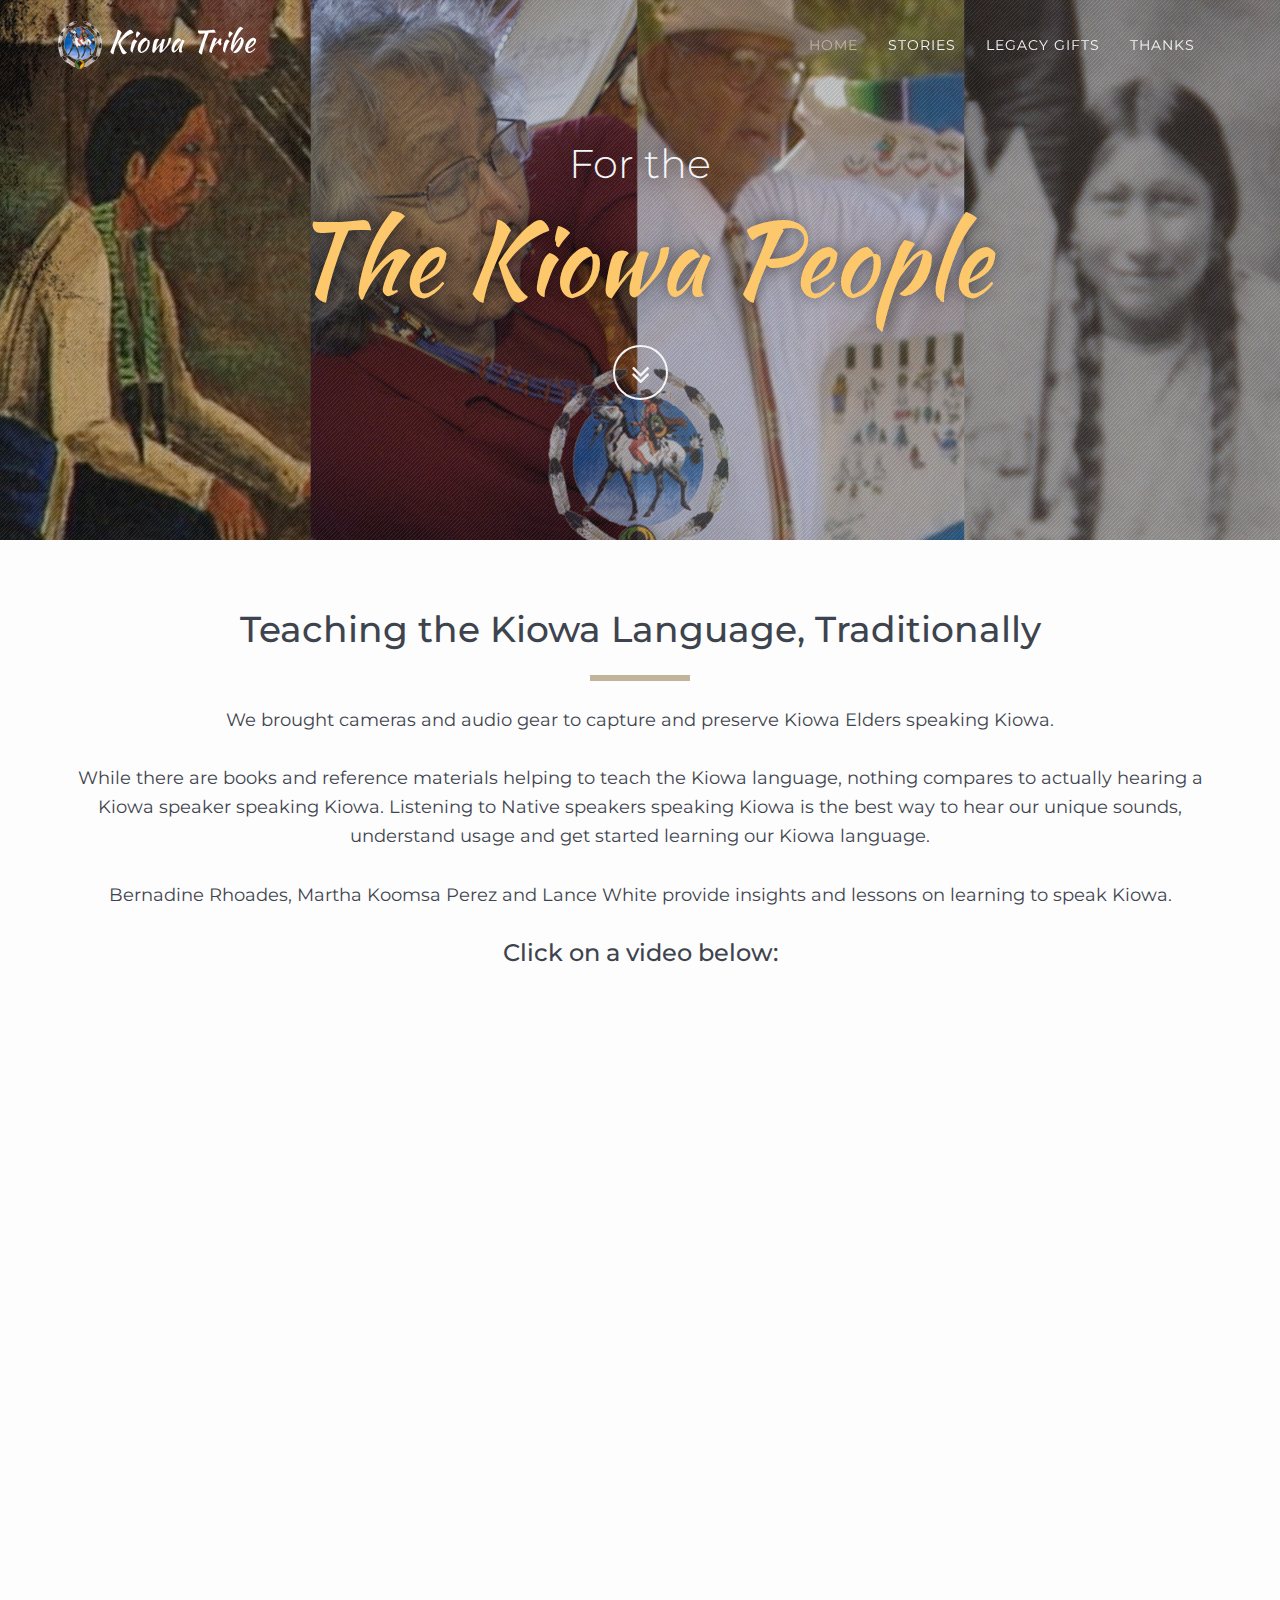
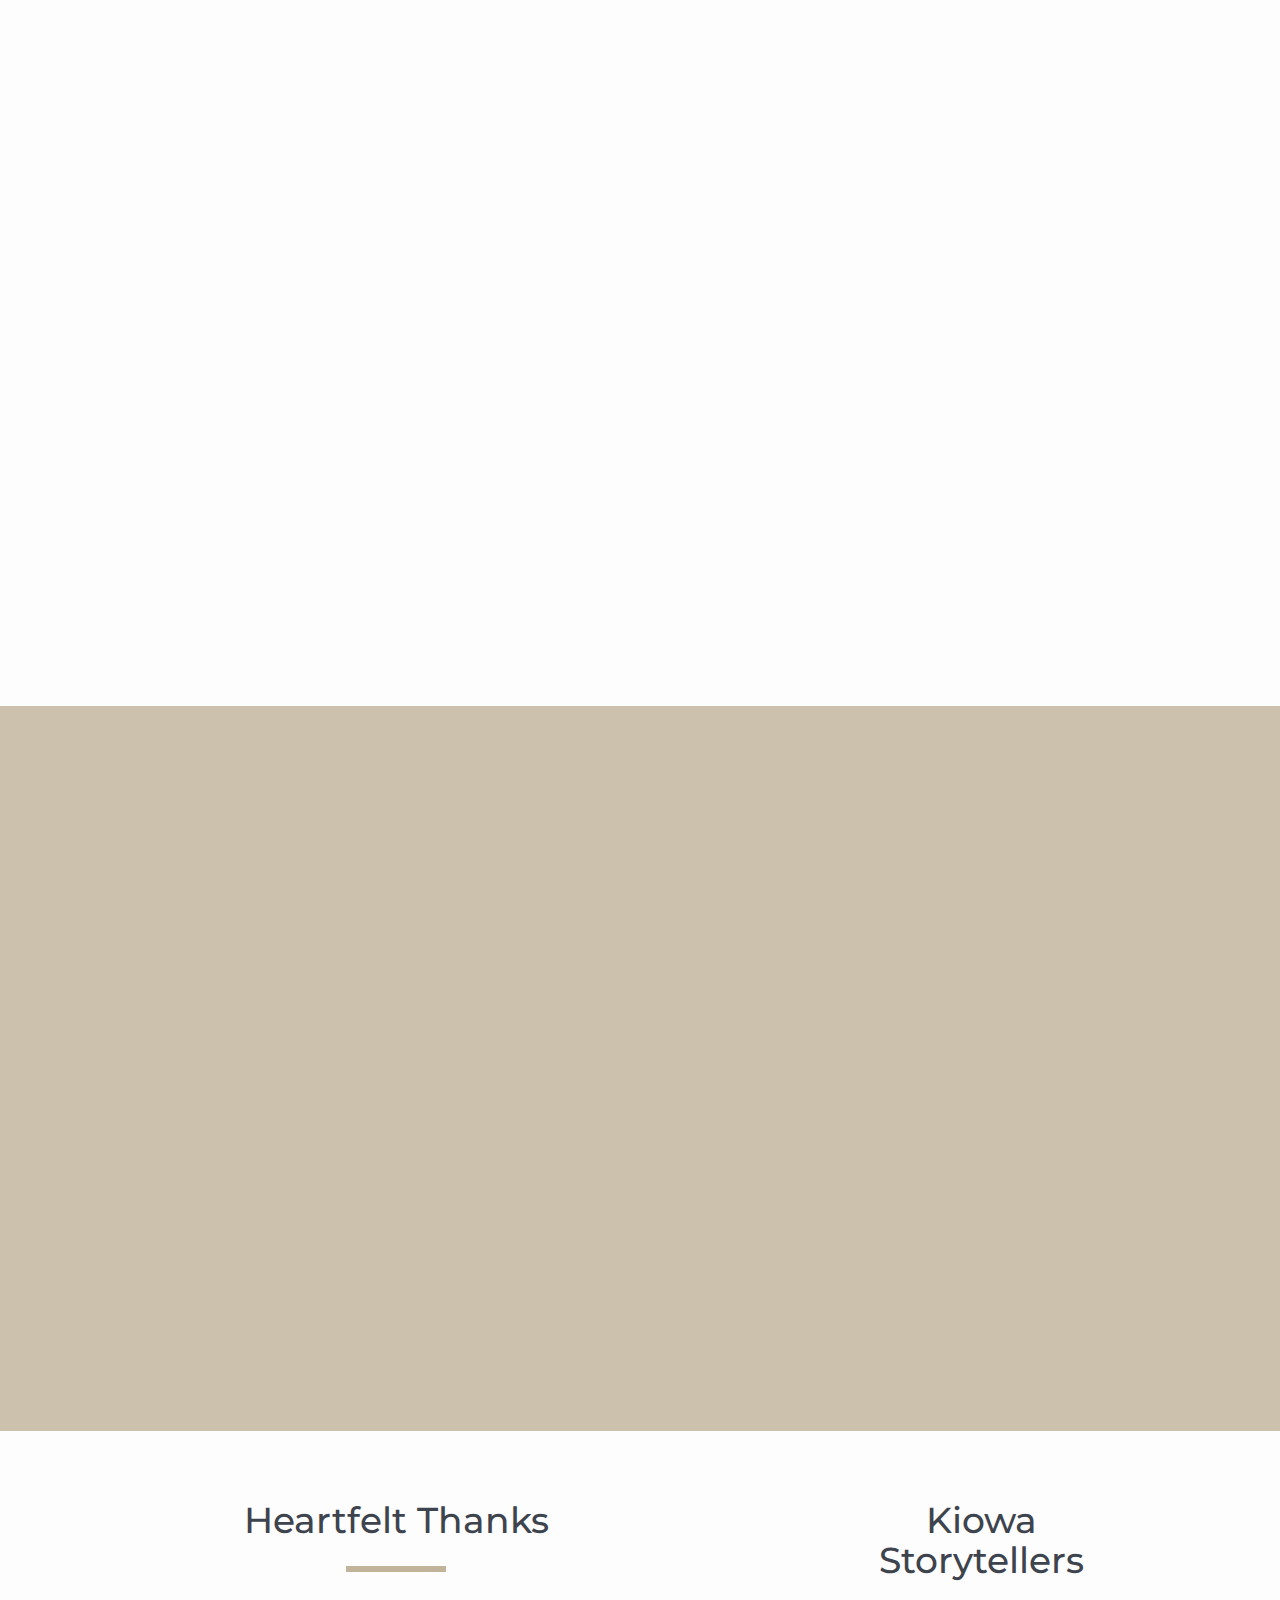
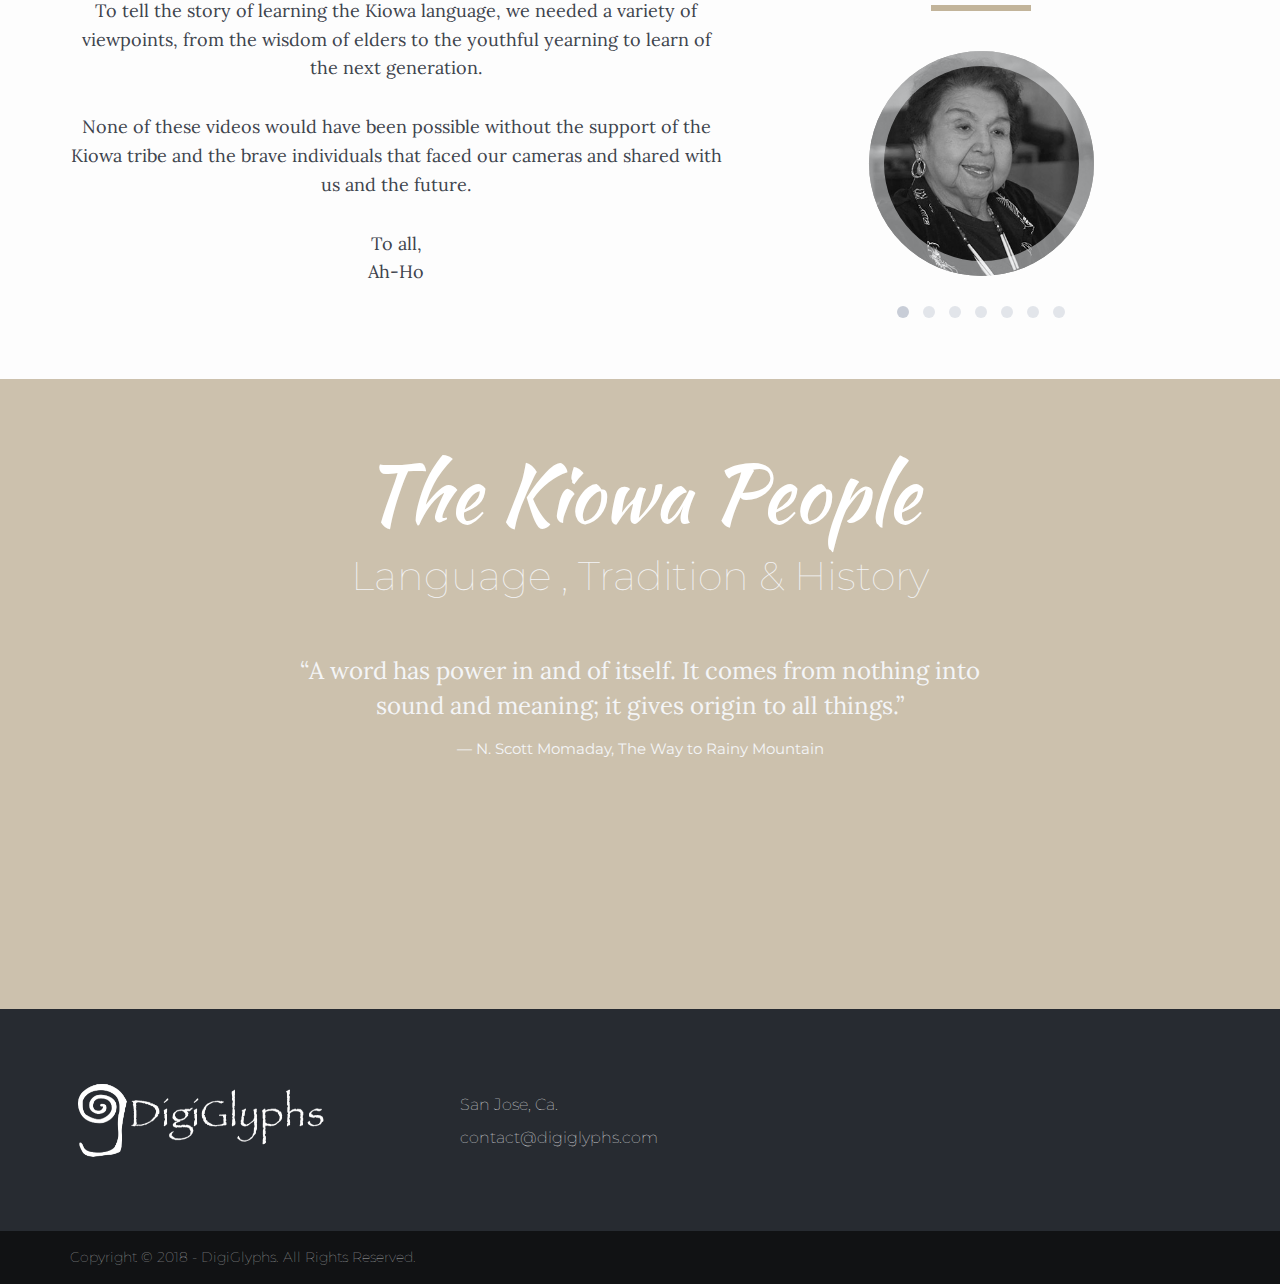
==== commit ebab6656: "updates" ====
--- a/index.html
+++ b/index.html
@@ -170,16 +170,16 @@
                             </h3>
                             <p class="description">A short documentary on learning to speak Kiowa, why we started losing the language and the desires to save it.</p>
                             <div class="continue pull-right btn btn-default btn btn-default">
-                                <a href="javascript:void(0);" class="portfolio-link"
-                                   data-vid-title="Kiowa Language Lessons from Our Elders"
-                                   data-vid-id="260702461"
-                                   data-vid-subtitle="Kiowa Language Lesson"
-                                   data-vid-description=" short documentary on learning to speak Kiowa, why we started losing the language and the desires to save it."
-                                   data-vid-time="5 minutes 45 seconds"
-                                   data-vid-date=""
-                                   data-toggle="modal">
-                                    Watch now &rarr;
-                                </a>
+                                <!--<a href="javascript:void(0);" class="portfolio-link"-->
+                                   <!--data-vid-title="Kiowa Language Lessons from Our Elders"-->
+                                   <!--data-vid-id="260702461"-->
+                                   <!--data-vid-subtitle="Kiowa Language Lesson"-->
+                                   <!--data-vid-description=" short documentary on learning to speak Kiowa, why we started losing the language and the desires to save it."-->
+                                   <!--data-vid-time="5 minutes 45 seconds"-->
+                                   <!--data-vid-date=""-->
+                                   <!--data-toggle="modal">-->
+                                    <!--Watch now &rarr;-->
+                                <!--</a>-->
                             </div>
                             <ul class="meta list-inline">
                                 <li>&nbsp;</li>
@@ -333,12 +333,12 @@
                     </div>
                     <!-- Video Line -->
                     <div class="col-md-4 blog-col" data-scrollreveal="enter left over 1.5s">
-                        <a href="javascript:void(0);" class="blog-preview-img portfolio-link"
+                        <a href="#portfolio-modal-2" class="blog-preview-img portfolio-link"
                            data-vid-title="Kiowa Language Lessons from Our Elders"
-                           data-vid-id="260702461"
-                           data-vid-subtitle="Kiowa Language Lesson"
+                           data-vid-id="265409337"
+                           data-vid-subtitle="Kiowa Language Lesson 3"
                            data-vid-description="Kiowa-speaker Martha Koomsa Perez encourages viewers to use the Kiowa language in daily life. She reviews common Kiowa words and conversational phrases to use in daily life."
-                           data-vid-time="5 minutes 45 seconds"
+                           data-vid-time="16 minutes 29 seconds"
                            data-vid-date=""
                            data-toggle="modal">
                             <div class="caption">
@@ -346,28 +346,28 @@
                                     <i class="fa fa-play-circle-o fa-3x"></i>
                                 </div>
                             </div>
-                            <img src="assets/img/demo-blog/video-panel_coming_soon.jpg" class="img-responsive" alt="">
+                            <img src="assets/img/demo-blog/martha_L3.jpg" class="img-responsive" alt="">
                         </a>
                         <div class="blog-preview-content">
                             <h3>
-                                <a href="javascript:void(0);" class="portfolio-link"
-                                   data-vid-title="Kiowa Language Lessons from Our Elders"
-                                   data-vid-id="260702461"
-                                   data-vid-subtitle="Kiowa Language Lesson"
+                                <a href="#portfolio-modal-2" class="portfolio-link"
+                                   data-vid-title="Kiowa Language Lessons from Our Elders"
+                                   data-vid-id="265409337"
+                                   data-vid-subtitle="Kiowa Language Lesson 3"
                                    data-vid-description="Kiowa-speaker Martha Koomsa Perez encourages viewers to use the Kiowa language in daily life. She reviews common Kiowa words and conversational phrases to use in daily life."
-                                   data-vid-time="5 minutes 45 seconds"
+                                   data-vid-time="16 minutes 29 seconds"
                                    data-vid-date=""
                                    data-toggle="modal">Martha Koomsa Perez</a>
                                 <p>Kiowa Language Lesson 3</p>
                             </h3>
                             <p class="description">Kiowa-speaker Martha Koomsa Perez encourages viewers to use the Kiowa language in daily life. She reviews common Kiowa words and conversational phrases to use in daily life.</p>
                             <div class="continue pull-right btn btn-default">
-                                <a href="javascript:void(0);" class="portfolio-link"
-                                   data-vid-title="Kiowa Language Lessons from Our Elders"
-                                   data-vid-id="260702461"
-                                   data-vid-subtitle="Kiowa Language Lesson"
+                                <a href="#portfolio-modal-2" class="portfolio-link"
+                                   data-vid-title="Kiowa Language Lessons from Our Elders"
+                                   data-vid-id="265409337"
+                                   data-vid-subtitle="Kiowa Language Lesson 3"
                                    data-vid-description="Kiowa-speaker Martha Koomsa Perez encourages viewers to use the Kiowa language in daily life. She reviews common Kiowa words and conversational phrases to use in daily life."
-                                   data-vid-time="5 minutes 45 seconds"
+                                   data-vid-time="16 minutes 29 seconds"
                                    data-vid-date=""
                                    data-toggle="modal">
                                     Watch now &rarr;
@@ -439,12 +439,12 @@
 
                         <!-- Video Line -->
                         <div class="col-md-4 blog-col" data-scrollreveal="enter left over 1.5s">
-                            <a href="javascript:void(0);" class="blog-preview-img portfolio-link"
+                            <a href="#portfolio-modal-2" class="blog-preview-img portfolio-link"
                                data-vid-title="It Started with a Call"
-                               data-vid-id="260702461"
+                               data-vid-id="265410623"
                                data-vid-subtitle="Koomsa Family Legacy"
                                data-vid-description="Martha shared many sacred Koomsa family stories, songs and drumming in Koomsa Family Legacy. She encourages other families to share so that our stories, songs, crafts, ways and language are preserved."
-                               data-vid-time="5 minutes 45 seconds"
+                               data-vid-time="1 hour 10 minutes 48 seconds"
                                data-vid-date=""
                                data-toggle="modal">
                                 <div class="caption">
@@ -452,16 +452,16 @@
                                         <i class="fa fa-play-circle-o fa-3x"></i>
                                     </div>
                                 </div>
-                                <img src="assets/img/demo-blog/video-panel_coming_soon.jpg" class="img-responsive" alt="">
+                                <img src="assets/img/demo-blog/koomsa-legacy.jpg" class="img-responsive" alt="">
                             </a>
                             <div class="blog-preview-content">
                                 <h3>
-                                    <a href="javascript:void(0);" class="portfolio-link"
+                                    <a href="#portfolio-modal-2" class="portfolio-link"
                                        data-vid-title="It Started with a Call"
-                                       data-vid-id="260702461"
+                                       data-vid-id="265410623"
                                        data-vid-subtitle="Koomsa Family Legacy"
                                        data-vid-description="Martha shared many sacred Koomsa family stories, songs and drumming in Koomsa Family Legacy. She encourages other families to share so that our stories, songs, crafts, ways and language are preserved."
-                                       data-vid-time="5 minutes 45 seconds"
+                                       data-vid-time="1 hour 10 minutes 48 seconds"
                                        data-vid-date=""
                                        data-toggle="modal">Koomsa Family Legacy</a>
                                     <p>A Gift to the Kiowa People</p>
@@ -471,12 +471,12 @@
                                     She encourages other families to share so that
                                     our stories, songs, crafts, ways and language are preserved.</p>
                                 <div class="continue pull-right btn btn-default">
-                                    <a href="javascript:void(0);" class="portfolio-link"
+                                    <a href="#portfolio-modal-2" class="portfolio-link"
                                        data-vid-title="It Started with a Call"
-                                       data-vid-id="260702461"
+                                       data-vid-id="265410623"
                                        data-vid-subtitle="Koomsa Family Legacy"
                                        data-vid-description="Martha shared many sacred Koomsa family stories, songs and drumming in Koomsa Family Legacy. She encourages other families to share so that our stories, songs, crafts, ways and language are preserved."
-                                       data-vid-time="5 minutes 45 seconds"
+                                       data-vid-time="1 hour 10 minutes 48 seconds"
                                        data-vid-date=""
                                        data-toggle="modal">
                                         Watch now &rarr;
@@ -491,13 +491,13 @@
 
                         <!-- Video Line -->
                         <div class="col-md-4 blog-col" data-scrollreveal="enter left over 1.5s">
-                            <a href="javascript:void(0);" class="blog-preview-img portfolio-link"
+                            <a href="#portfolio-modal-2" class="blog-preview-img portfolio-link"
                                data-vid-title="It Started with a Call"
-                               data-vid-id="260702461"
+                               data-vid-id="265417441"
                                data-vid-subtitle="Koomsa Family Songs"
                                data-vid-description="Enjoy the sounds of Kiowa songs and drums, watch as the Koomsa family
                                     gather to share family songs and drumming in Koomsa Family Songs."
-                               data-vid-time="TBD"
+                               data-vid-time="40 minutes 09 seconds"
                                data-vid-date=""
                                data-toggle="modal">
                                 <div class="caption">
@@ -505,17 +505,17 @@
                                         <i class="fa fa-play-circle-o fa-3x"></i>
                                     </div>
                                 </div>
-                                <img src="assets/img/demo-blog/video-panel_coming_soon.jpg" class="img-responsive" alt="">
+                                <img src="assets/img/demo-blog/koomsa-songs.jpg" class="img-responsive" alt="">
                             </a>
                             <div class="blog-preview-content">
                                 <h3>
-                                    <a href="javascript:void(0);" class="portfolio-link"
+                                    <a href="#portfolio-modal-2" class="portfolio-link"
                                        data-vid-title="It Started with a Call"
-                                       data-vid-id="260702461"
+                                       data-vid-id="265417441"
                                        data-vid-subtitle="Koomsa Family Songs"
                                        data-vid-description="Enjoy the sounds of Kiowa songs and drums, watch as the Koomsa family
                                     gather to share family songs and drumming in Koomsa Family Songs."
-                                       data-vid-time="TBD"
+                                       data-vid-time="40 minutes 09 seconds"
                                        data-vid-date=""
                                        data-toggle="modal">Koomsa Family Songs</a>
                                     <p>Traditional Kiowa Songs</p>
@@ -523,13 +523,13 @@
                                 <p class="description">Enjoy the sounds of Kiowa songs and drums, watch as the Koomsa family
                                     gather to share family songs and drumming in Koomsa Family Songs.</p>
                                 <div class="continue pull-right btn btn-default">
-                                    <a href="javascript:void(0);" class="portfolio-link"
+                                    <a href="#portfolio-modal-2" class="portfolio-link"
                                        data-vid-title="It Started with a Call"
-                                       data-vid-id="260702461"
+                                       data-vid-id="265417441"
                                        data-vid-subtitle="Koomsa Family Songs"
                                        data-vid-description="Enjoy the sounds of Kiowa songs and drums, watch as the Koomsa family
                                     gather to share family songs and drumming in Koomsa Family Songs."
-                                       data-vid-time="TBD"
+                                       data-vid-time="40 minutes 09 seconds"
                                        data-vid-date=""
                                        data-toggle="modal">
                                         Watch now &rarr;
@@ -547,7 +547,7 @@
 
                             <div class="call-text-block">
                                 <h2 style="margin-top: 0">The Time is Now</h2>
-                                <hr class="light" style="max-width: 100%; width: 100%">
+                                <hr class="dark" style="max-width: 100%; width: 100%">
                                 <p>
                                     Martha Koomsa Perez insisted that now was the time to preserve the sounds of the
                                     Kiowa language with broadcast-quality video recorded lessons, “We learned to speak
--- a/assets/css/kiowapeople.css
+++ b/assets/css/kiowapeople.css
@@ -17,7 +17,7 @@
 
 .banner .intro-welcome {
   font-family: "Montserrat", "Helvetica Neue", Helvetica, Arial, sans-serif;
-  font-weight: 100; }
+  font-weight: 300; }
 
 .banner .text-primary {
   color: #fdc76b;
@@ -45,7 +45,7 @@
 .banner .text-secondary {
   font-family: "Montserrat", "Helvetica Neue", Helvetica, Arial, sans-serif;
   font-size: 28px;
-  font-weight: 200; }
+  font-weight: 400; }
   @media (max-width: 640px) {
     .banner .text-secondary {
       font-size: 18px; } }
@@ -53,10 +53,10 @@
 .intro-text {
   font-size: 18px;
   font-family: "Montserrat", "Helvetica Neue", Helvetica, Arial, sans-serif;
-  font-weight: 200; }
+  font-weight: 400; }
 
 .koomsa-gift h2 {
-  font-weight: 200; }
+  font-weight: 400; }
 
 .koomsa-gift p {
   margin: 10px; }
@@ -149,20 +149,33 @@
 #blog .continue.pull-right {
   padding: 5px; }
 
-.blog-1 .blog-col .h3, .blog-1 .blog-col h3 {
-  font-size: 22px;
-  font-weight: 200; }
-
-.blog-1 .blog-col .blog-preview-content p {
-  font-size: 16px;
-  margin: 0;
-  padding-bottom: 0px; }
-  .blog-1 .blog-col .blog-preview-content p.description {
-    height: 175px; }
+.blog-1 .blog-col {
+  color: #0b0b0b; }
+  .blog-1 .blog-col .h3, .blog-1 .blog-col h3 {
+    font-size: 20px;
+    font-weight: 400; }
+  .blog-1 .blog-col .blog-preview-content p {
+    font-size: 16px;
+    margin: 0;
+    padding-bottom: 0px; }
+    .blog-1 .blog-col .blog-preview-content p.description {
+      height: 235px; }
 
 .blog-1 .blog-col .blog-preview-content .continue {
   font-size: 14px;
   padding-bottom: 5px; }
+
+.blog-1 .btn.btn-default {
+  color: #FFF;
+  background-color: #ad7f2a;
+  border-color: #c8cdd7;
+  color: #fff; }
+  .blog-1 .btn.btn-default a {
+    color: #fff;
+    display: block;
+    border-color: #c8cdd7; }
+  .blog-1 .btn.btn-default:hover {
+    background-color: #cf9b3b; }
 
 .koomsa-gift .koomsa-gift-vids {
   padding-top: 65px; }
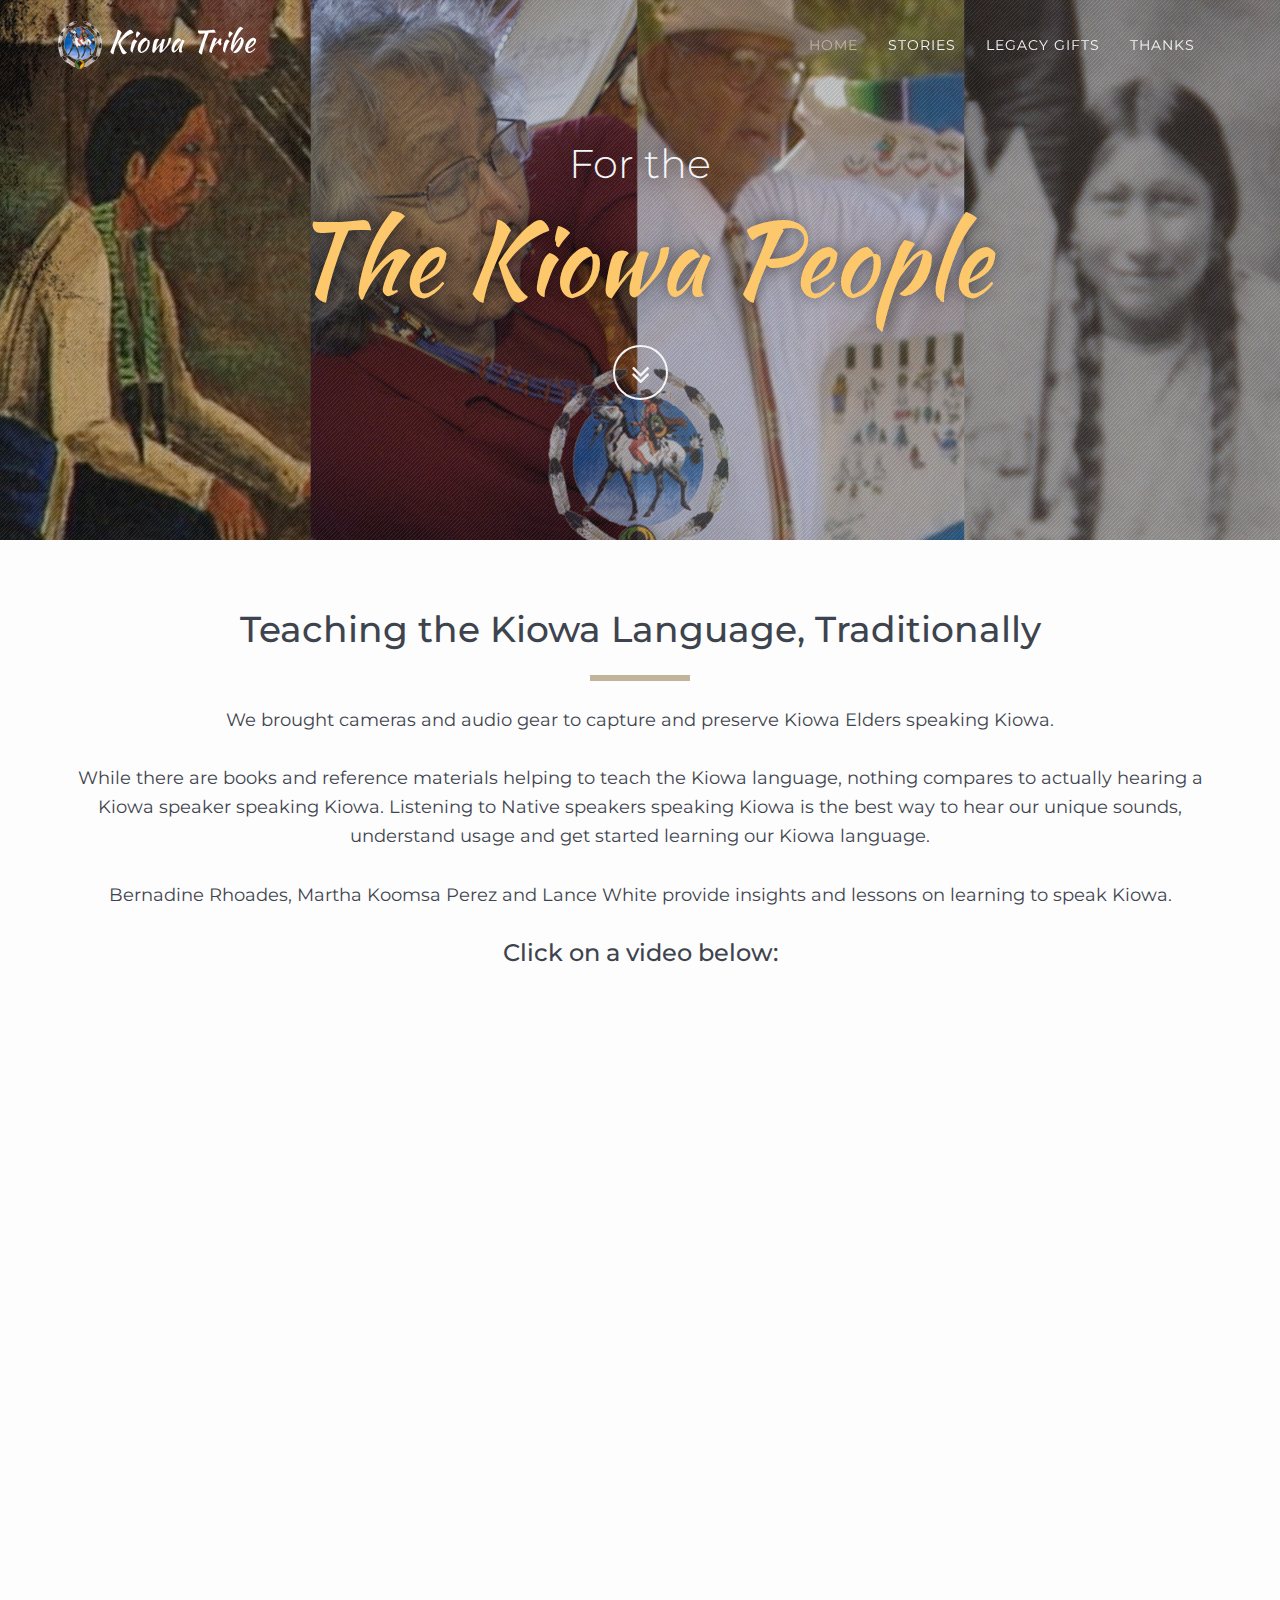
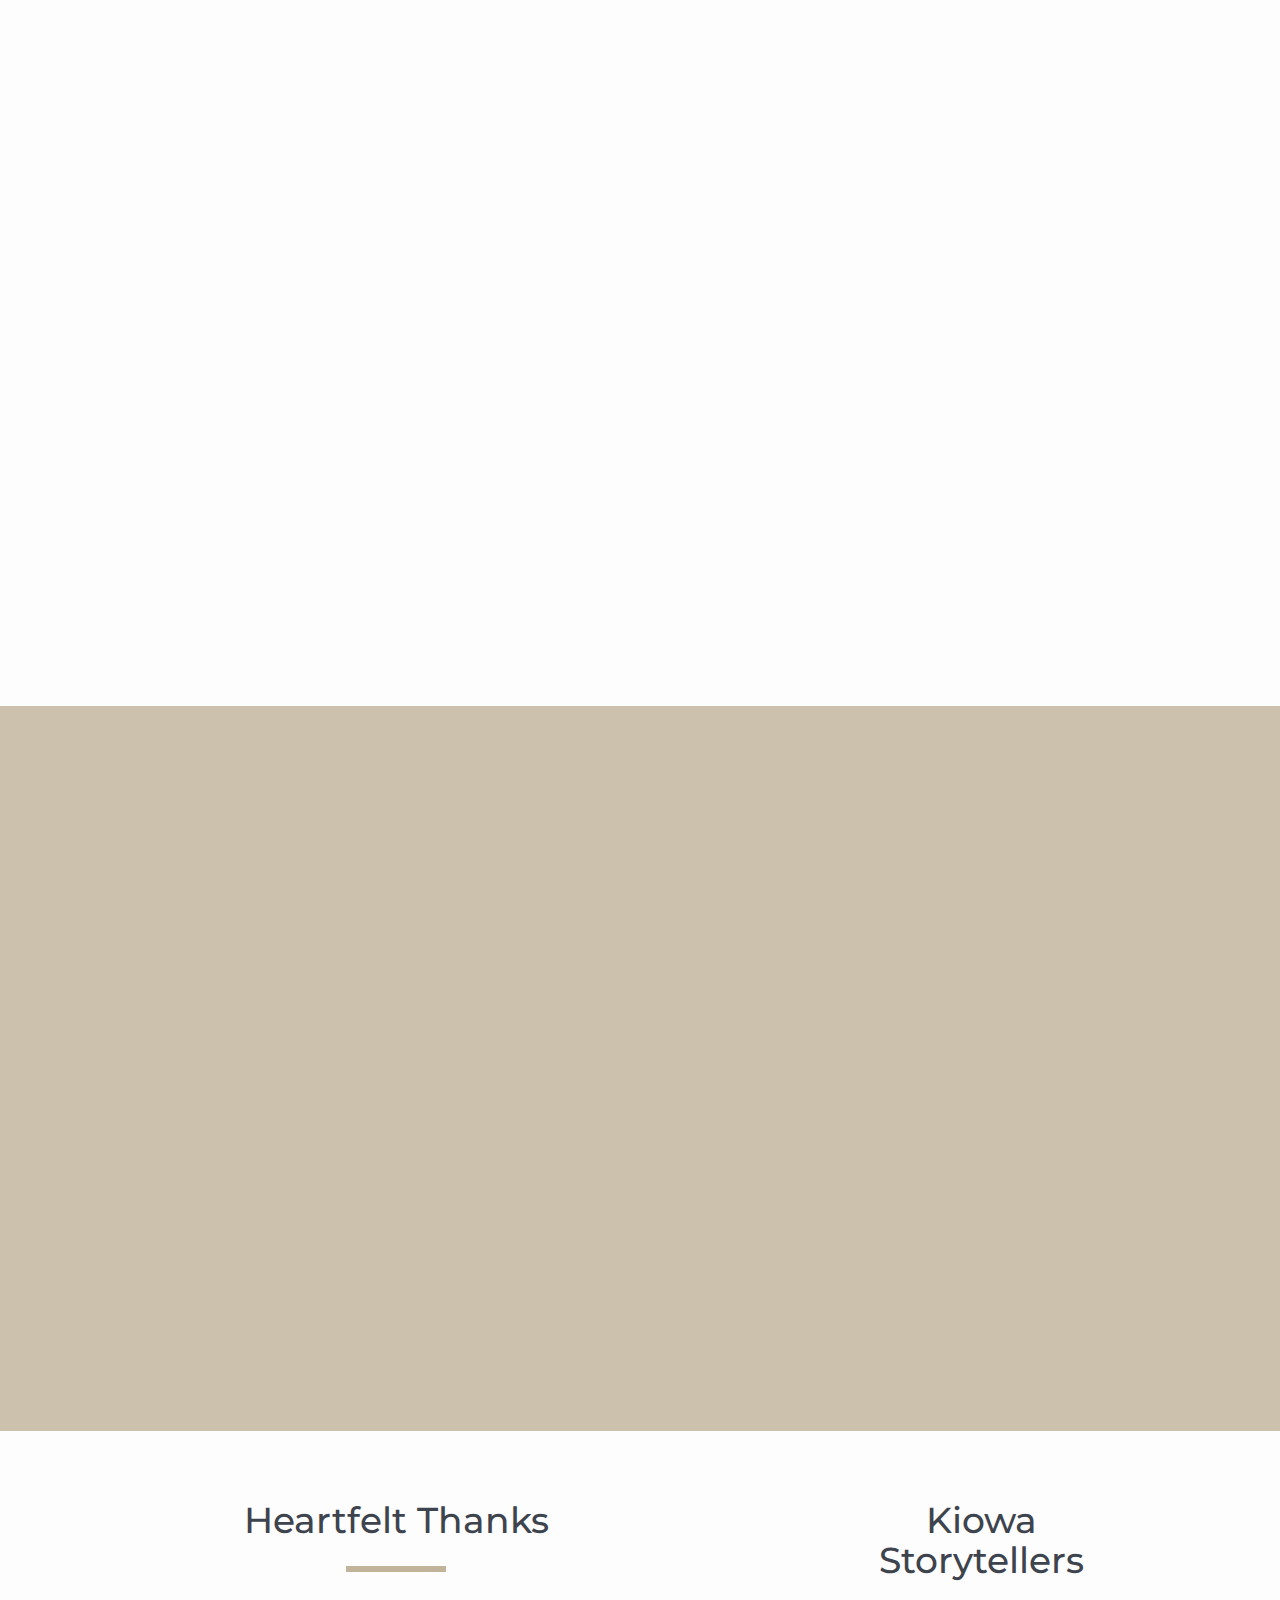
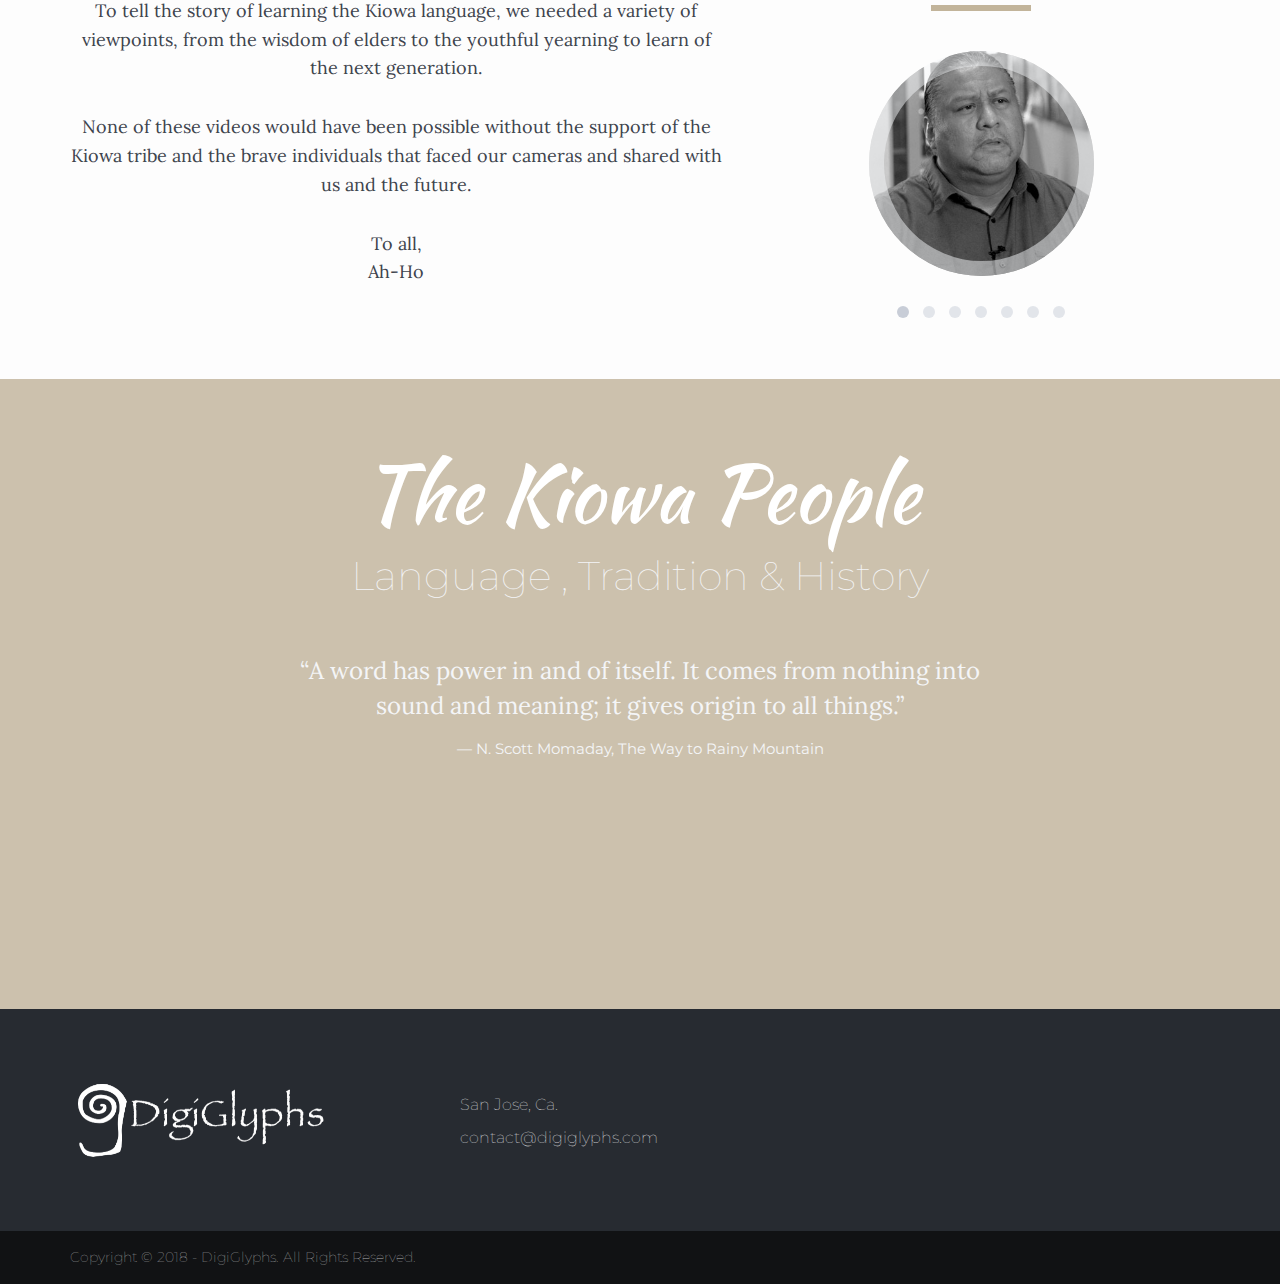
==== commit 7814183a: "edits" ====
--- a/index.html
+++ b/index.html
@@ -170,16 +170,16 @@
                             </h3>
                             <p class="description">A short documentary on learning to speak Kiowa, why we started losing the language and the desires to save it.</p>
                             <div class="continue pull-right btn btn-default btn btn-default">
-                                <!--<a href="javascript:void(0);" class="portfolio-link"-->
-                                   <!--data-vid-title="Kiowa Language Lessons from Our Elders"-->
-                                   <!--data-vid-id="260702461"-->
-                                   <!--data-vid-subtitle="Kiowa Language Lesson"-->
-                                   <!--data-vid-description=" short documentary on learning to speak Kiowa, why we started losing the language and the desires to save it."-->
-                                   <!--data-vid-time="5 minutes 45 seconds"-->
-                                   <!--data-vid-date=""-->
-                                   <!--data-toggle="modal">-->
-                                    <!--Watch now &rarr;-->
-                                <!--</a>-->
+                                <a href="javascript:void(0);" class="portfolio-link"
+                                   data-vid-title="Kiowa Language Lessons from Our Elders"
+                                   data-vid-id="260702461"
+                                   data-vid-subtitle="Kiowa Language Lesson"
+                                   data-vid-description=" short documentary on learning to speak Kiowa, why we started losing the language and the desires to save it."
+                                   data-vid-time="5 minutes 45 seconds"
+                                   data-vid-date=""
+                                   data-toggle="modal">
+                                    Coming Soon
+                                </a>
                             </div>
                             <ul class="meta list-inline">
                                 <li>&nbsp;</li>
@@ -380,7 +380,7 @@
                     </div>
                     <!-- Video Line -->
                     <div class="col-md-4 blog-col" data-scrollreveal="enter left over 1.5s">
-                        <a href="#portfolio-modal-2" class="blog-preview-img portfolio-link"
+                        <a href="javascript:void(0);" class="blog-preview-img portfolio-link"
                            data-vid-title="Kiowa Language Lessons from Our Elders"
                            data-vid-id="264268846"
                            data-vid-subtitle="Kiowa Language Lesson"
@@ -393,11 +393,11 @@
                                     <i class="fa fa-play-circle-o fa-3x"></i>
                                 </div>
                             </div>
-                            <img src="assets/img/demo-blog/lance.jpg" class="img-responsive" alt="">
+                            <img src="assets/img/demo-blog/video-panel_coming_soon.jpg" class="img-responsive" alt="">
                         </a>
                         <div class="blog-preview-content">
                             <h3>
-                                <a href="#portfolio-modal-2" class="portfolio-link"
+                                <a href="javascript:void(0);" class="portfolio-link"
                                    data-vid-title="Kiowa Language Lessons from Our Elders"
                                    data-vid-id="264268846"
                                    data-vid-subtitle="Kiowa Language Lesson"
@@ -409,7 +409,7 @@
                             </h3>
                             <p class="description">Lance White was raised by his grandparents.  Their only language was Kiowa.  Lance shares his knowledge of common Kiowa words and conversational phrases to use in daily conversations.</p>
                             <div class="continue pull-right btn btn-default">
-                                <a href="#portfolio-modal-2" class="portfolio-link"
+                                <a href="javascript:void(0);" class="portfolio-link"
                                    data-vid-title="Kiowa Language Lessons from Our Elders"
                                    data-vid-id="264268846"
                                    data-vid-subtitle="Kiowa Language Lesso"
@@ -417,7 +417,7 @@
                                    data-vid-time="12 minutes"
                                    data-vid-date=""
                                    data-toggle="modal">
-                                    Watch now &rarr;
+                                    Coming Soon
                                 </a>
                             </div>
                             <ul class="meta list-inline">
@@ -591,12 +591,12 @@
                         <h2>Kiowa Storytellers</h2>
                         <hr class="primary">
                         <div id="about-3-carousel" class="text-center">
-                            <div class="item about-img-1">
+                            <div class="item about-img-5">
                                 <div class="info">
                                     <!-- Mobile Fallback Image -->
-                                    <img class="img-responsive img-circle visible-xs" src="assets/img/demo-portraits/portrait-1.jpg" alt="">
+                                    <img class="img-responsive img-circle visible-xs" src="assets/img/demo-portraits/portrait-5.jpg" alt="">
                                     <!-- Name / Position / Social Links -->
-                                    <h3>Martha Koomsa Perez </h3>
+                                    <h3>Darin Zotigh</h3>
                                     <p>Kiowa Elder</p>
                                 </div>
                             </div>
@@ -627,12 +627,12 @@
                                     <p>Kiowa Elder</p>
                                 </div>
                             </div>
-                            <div class="item about-img-5">
+                            <div class="item about-img-1">
                                 <div class="info">
                                     <!-- Mobile Fallback Image -->
-                                    <img class="img-responsive img-circle visible-xs" src="assets/img/demo-portraits/portrait-5.jpg" alt="">
+                                    <img class="img-responsive img-circle visible-xs" src="assets/img/demo-portraits/portrait-1.jpg" alt="">
                                     <!-- Name / Position / Social Links -->
-                                    <h3>Darin Zotigh</h3>
+                                    <h3>Martha Koomsa Perez </h3>
                                     <p>Kiowa Elder</p>
                                 </div>
                             </div>
